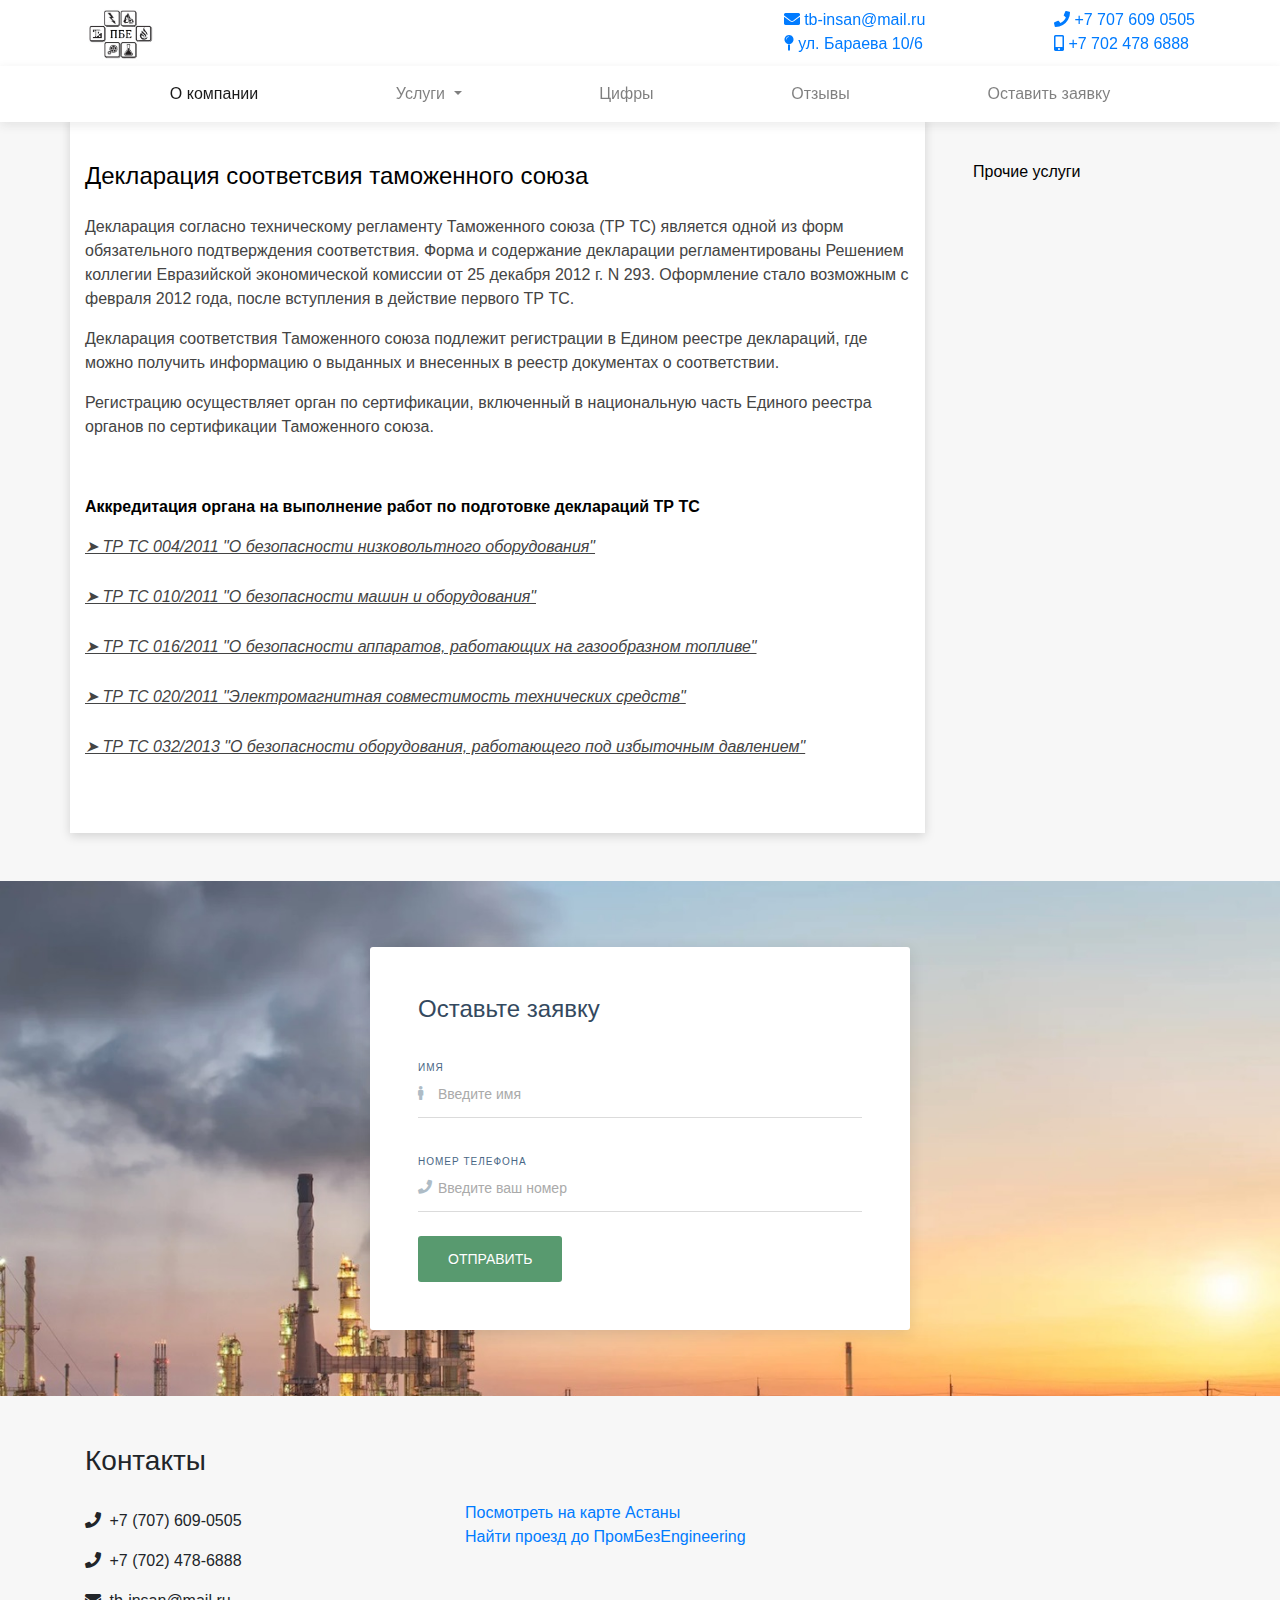
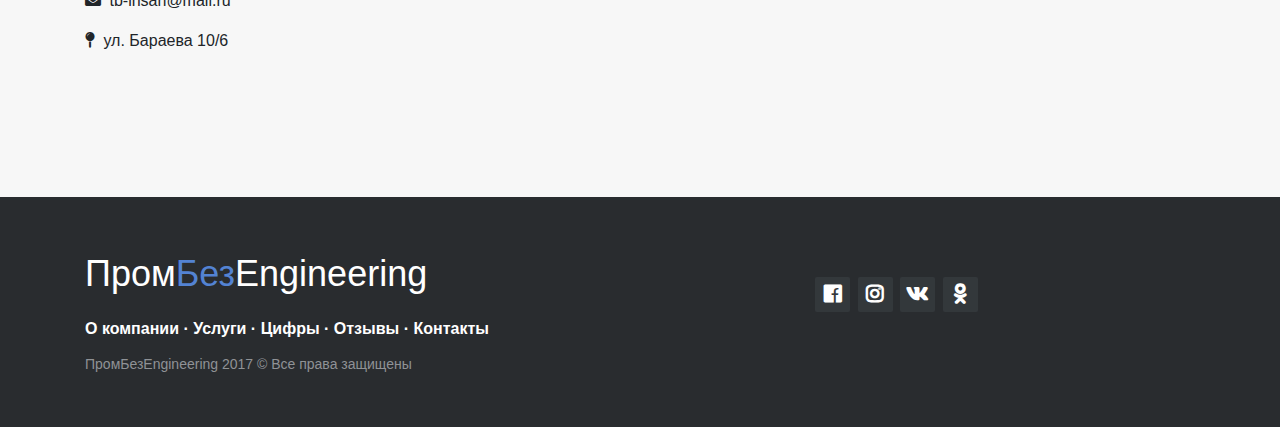
==== declaratsia-sootvetstviya-tamozhennogo-soyuza.html @ 395b8ff5 "files uploaded" ====
<!DOCTYPE html>
<!--[if lt IE 7]><html class="no-js lt-ie9 lt-ie8 lt-ie7"> <![endif]-->
<!--[if IE 7]><html class="no-js lt-ie9 lt-ie8"> <![endif]-->
<!--[if IE 8]><html class="no-js lt-ie9"> <![endif]-->
<!--[if gt IE 8]><!--> <html class="no-js"> <!--<![endif]-->
<head>
    <meta charset="utf-8">
    <meta http-equiv="X-UA-Compatible" content="IE=edge">
    <title></title>
    <meta name="description" content="">
    <meta name="viewport" content="width=device-width, initial-scale=1">

    <!-- Place favicon.ico and apple-touch-icon.png in the root directory -->

    <link rel="stylesheet" href="css/normalize.css">
    <link rel="stylesheet" href="modules/bootstrap/css/bootstrap.min.css">
    <link href="modules/fontawesome/css/fontawesome-all.min.css" rel="stylesheet">
    <link href="css/modernforms.css" rel="stylesheet">
    <link rel="stylesheet" href="css/main.css">

</head>
<body>
<!--[if lt IE 7]><p class="browsehappy">You are using an <strong>outdated</strong> browser. Please <a href="http://browsehappy.com/">upgrade your browser</a> to improve your experience.</p><![endif]-->

<header class="bg-white">
    <div class="container py-2" id="top-header">
        <div class="row">
            <button class="navbar-toggler d-md-none mr-auto" type="button" data-toggle="collapse" data-target="#navbarSupportedContent" aria-controls="navbarSupportedContent" aria-expanded="false" aria-label="Toggle navigation">
                <span class="fas fa-bars"></span>
            </button>
            <div class="logo-container mx-auto ml-md-0 col-4 text-center text-md-left">
                <a href="index.html"> <img src="img/12.bmp" height="55px"> </a>
            </div>
            <div class="d-md-flex d-none information-container ml-auto col-6 row mr-0">
                <div class="social-links ml-auto">
                    <div>
                        <a href="mailto: tb-insan@mail.ru">
                            <span class="fas fa-envelope"></span>
                            <span class="d-none d-md-inline">tb-insan@mail.ru</span>
                        </a>
                    </div>
                    <div>
                        <a href="#contacts">
                            <span class="fas fa-map-pin"></span>
                            <span class="d-none d-md-inline">ул. Бараева 10/6</span>
                        </a>
                    </div>
                </div>
                <div class="contacts ml-auto">
                    <div>
                        <a href="tel: +77076090505">
                            <span class="fas fa-phone"></span>
                            <span class="d-none d-md-inline">+7 707 609 0505</span>
                        </a>
                    </div>
                    <div>
                        <a href="tel: +77024786888">
                            <span class="fas fa-mobile-alt"></span>
                            <span class="d-none d-md-inline">+7 702 478 6888</span>
                        </a>
                    </div>
                </div>
            </div>
            <div class="d-md-none ml-auto py-2 px-3">
                <a href="tel: +77024786888">
                    <span class="fas fa-phone fa-2x"></span>
                </a>
            </div>
        </div>
    </div>
    <nav class="navbar navbar-expand-md navbar-light p-0">
        <div class="container">
            <div class="collapse navbar-collapse px-3 py-2" id="navbarSupportedContent">
                <ul class="navbar-nav justify-content-around w-100 my-0">
                    <li class="nav-item active">
                        <a class="nav-link" href="index.html#home">О компании <span class="sr-only">(current)</span></a>
                    </li>
                    <li class="nav-item dropdown">
                        <a class="nav-link dropdown-toggle" href="#" id="navbarDropdown" role="button" data-toggle="dropdown" aria-haspopup="true" aria-expanded="false">
                            Услуги
                        </a>
                        <div class="dropdown-menu" aria-labelledby="navbarDropdown">
                            <a class="dropdown-item" href="index.html#service-PS">Подтверждение соответствия</a>
                            <a class="dropdown-item" href="index.html#service-PB">Промышленная безопасность</a>
                            <a class="dropdown-item" href="index.html#service-TD">Техническая документация</a>
                            <a class="dropdown-item" href="index.html#service-ISO">Сертификация ISO</a>
                        </div>
                    </li>
                    <li class="nav-item">
                        <a class="nav-link" href="index.html#counters">Цифры</a>
                    </li>
                    <li class="nav-item">
                        <a class="nav-link" href="index.html#testimonials">Отзывы</a>
                    </li>
                    <li class="nav-item">
                        <a class="nav-link" href="index.html#feedback">Оставить заявку</a>
                    </li>
                </ul>
            </div>
        </div>
    </nav>
</header>


<section class="service-info pt-5">
    <div class="container">
        <div class="row">
            <div class="col-md-9 scroll-view py-5 mb-5">
                <h4 class="mb-4">Декларация соответсвия таможенного союза</h4>

                <p>Декларация согласно техническому регламенту Таможенного союза (ТР ТС) является одной из форм обязательного подтверждения соответствия. Форма и содержание декларации регламентированы Решением коллегии Евразийской экономической комиссии от 25 декабря 2012 г. N 293. Оформление стало возможным с февраля 2012 года, после вступления в действие первого ТР ТС.</p>

                <p>Декларация соответствия Таможенного союза подлежит регистрации в Едином реестре деклараций, где можно получить информацию о выданных и внесенных в реестр документах о соответствии.</p>

                <p>Регистрацию осуществляет орган по сертификации, включенный в национальную часть Единого реестра органов по сертификации Таможенного союза.</p>

                <p>&nbsp;</p>

                <p><strong>Аккредитация органа на выполнение работ по подготовке деклараций ТР ТС</strong></p>

                <p onclick="toggleClass('#OBNO','scrolled')" class="pointer">
                    <em><u>➤ ТР ТС 004/2011 "О безопасности низковольтного оборудования"</u></em>
                </p>
                <div id="OBNO" class="scrollable scrolled">
                    <img src="http://www.serconsrus.ru/upload/iblock/e3b/004.png" width="80%" class="d-block my-2">
                    <h5 class="">
                        Преимущества получения сертификата</h5>
                    <ul>
                        <li>отсутствие необходимости оформлять документ для каждой страны по отдельности;</li>
                        <li>значительное сокращение времени на прохождение процедуры сертификации;</li>
                        <li>ускорение товарооборота между государствами, оказывающее позитивное влияние на их экономику;</li>
                        <li>существенное увеличение объема продаж отдельно взятых компаний и появление перспектив для их развития.</li>
                    </ul>

                    <h5>Перечень продукции, подпадающей под действие ТР ТС 004 /2011</h5>
                    <ol>
                        <li>Электрические аппараты и приборы бытового назначения:</li>
                        <ul>
                            <li>для приготовления и хранения пищи и механизации кухонных работ;</li>
                            <li>для обработки (стирки, глажки, сушки, чистки) белья, одежды и обуви;</li>
                            <li>для чистки и уборки помещений;</li>
                            <li>для поддержания и регулировки микроклимата в помещениях;</li>
                            <li>санитарно-гигиенические;</li>
                            <li>для ухода за волосами, ногтями и кожей;</li>
                            <li>для обогрева тела;</li>
                            <li>вибромассажные;</li>
                            <li>игровое, спортивное и тренажерное оборудование;</li>
                            <li>аудио- и видеоаппаратура, приемники теле- и радиовещания;</li>
                            <li>швейные и вязальные;</li>
                            <li>блоки питания, зарядные устройства, стабилизаторы напряжения;</li>
                            <li>для садово-огородного хозяйства;</li>
                            <li>для аквариумов и садовых водоемов;</li>
                            <li>электронасосы;</li>
                            <li>оборудование световое и источники света;</li>
                            <li>изделия электроустановочные;</li>
                            <li>удлинители.</li>
                        </ul>
                        <li>Персональные электронные вычислительные машины (персональные компьютеры).</li>
                        <li>Низковольтное оборудование, подключаемое к персональным электронным вычислительным машинам.</li>
                        <li>Инструмент электрифицированный (машины ручные и переносные электрические).</li>
                        <li>Инструменты электромузыкальные.</li>
                        <li>Кабели, провода и шнуры.</li>
                        <li>Выключатели автоматические, устройства защитного отключения.</li>
                        <li>Аппараты для распределения электрической энергии.</li>
                        <li>Аппараты электрические для управления электротехническими установками.</li>
                    </ol>
                    <h5>Этапы получения сертификата</h5>
                    <ul>
                        <li>Подготовка документации; </li>
                        <li>Проведение испытаний с составлением протокола; </li>
                        <li>Профессиональная консультация заказчика на всех этапах работ; </li>
                        <li>Оформление сертификата и внесение продукции в реестр Федеральной службы по аккредитации.</li>
                    </ul>
                    <p>
                        Наши квалифицированные эксперты проводят комплексные работы по подтверждению соответствия. После получения заявки и изучения технической документации на продукцию, эксперт проводит отбор образцов и направляет их на испытания в наши аккредитованные лаборатории. Испытания проводятся согласно стандартам, установленным техническим регламентом.
                    </p>
                    <p>
                        Воспользовавшись нашими услугами, вы можете получить сертификат или декларацию соответствия на продукцию, выпускаемую серийно, партию продукции или единичное изделие. При сертификации продукции, выпускаемой серийно, эксперты проводят анализ производства изготовителя. Работы по подтверждению соответствия проводятся качественно и в установленный срок, с учетом всех пожеланий клиента.
                    </p>
                </div>
                <p onclick="toggleClass('#OBMO','scrolled')" class="pointer">
                    <em><u>➤ ТР ТС 010/2011 &quot;О безопасности машин и оборудования&quot;</u></em>
                </p>
                <div id="OBMO" class="scrollable scrolled">
                    <img src="http://www.serconsrus.ru/upload/iblock/a8d/010.png" width="80%" class="d-block my-2">
                    <h5>
                        Преимущества получения сертификата</h5>
                    <ul>
                        <li>отсутствие необходимости оформлять документ для каждой страны по отдельности;</li>
                        <li>значительное сокращение времени на прохождение процедуры сертификации;</li>
                        <li>ускорение товарооборота между государствами, оказывающее позитивное влияние на их экономику;</li>
                        <li>существенное увеличение объема продаж отдельно взятых компаний и появление перспектив для их развития.</li>
                    </ul>

                    <h5>Какое оборудование подпадает под действие ТР ТС 010/2011?</h5>
                    <p>
                        ТР ТС 010/2011 «О безопасности машин и оборудования» разработан с целью установления на таможенной территории ЕАЭС единых обязательных для применения и исполнения требований к машинам и (или) оборудованию при разработке (проектировании), изготовлении, монтаже, наладке, эксплуатации, хранении, транспортировании, реализации и утилизации, а также для обеспечения свободного перемещения машин и (или) оборудования, выпускаемых в обращение на единой таможенной территории Таможенного союза.
                    </p>
                    <p>
                        Также действие настоящего технического регламента распространяется на машины и (или) оборудование, которые попадают в перечень декларирования и применяемые на опасных производственных объектах.
                    </p>
                    <p>
                        Оформление сертификата на соответствие техническому регламенту необходимо для беспрепятственного ввоза и реализации машин и оборудования на территорию Таможенного союза. Подтверждение соответствия проводится в форме сертификации или декларирования на срок от 1 до 5 лет на серию и без срока на партию.
                    </p>
                    <h5>Работа по оформлению документа ТР ТС 010/2011 состоит из нескольких этапов</h5>
                    <p>
                        Необходимо подать заявление, а также приложить к нему пакет документов, включающий в себя:
                    </p>
                    <ul>
                        <li>копия ОГРН или выписка из ЕГРЮЛ</li>
                        <li>обоснование безопасности;*&nbsp;</li>
                        <li>технические условия (при наличии);</li>
                        <li>эксплуатационные документы;&nbsp;</li>
                        <li>контракт (договор на поставку) (для партии, единичного изделия) или товаросопроводительную документацию (для партии, единичного изделия);</li>
                    </ul>
                    <p style="font-size: 12px;">
                        <i>*<b>"обоснование безопасности" </b>- документ, содержащий анализ риска, а также сведения из конструкторской, эксплуатационной, технологической документации о минимально необходимых мерах по обеспечению безопасности, сопровождающий машины и (или) оборудование на всех стадиях жизненного цикла и дополняемый сведениями о результатах оценки рисков на стадии эксплуатации после проведения капитального ремонта.</i>
                    </p>
                    <p style="font-size: 12px;">
                        &nbsp;
                    </p>

                    <h5>Перечень продукции, подпадающей под действие ТР ТС 010/2011 "О безопасности машин и оборудования"</h5>
                    <p>
                        <b>Перечень объектов технического регулирования, подлежащих подтверждению соответствия требованиям ТР ТС 010 в форме сертификации:</b>
                    </p>
                    <ol style="font-size:12px">
                        <li>Станки деревообрабатывающие бытовые. </li>
                        <li>Снегоболотоходы, снегоходы и прицепы к ним. </li>
                        <li>Оборудование гаражное для автотранспортных средств и прицепов. </li>
                        <li>Машины сельскохозяйственные. </li>
                        <li>Средства малой механизации садово-огородного и лесохозяйственного применения механизированные, в том числе электрические. </li>
                        <li>Машины для животноводства, птицеводства и кормопроизводства. </li>
                        <li>Инструмент механизированный, в том числе электрический. </li>
                        <li>Оборудование технологическое для лесозаготовки, лесобирж и лесосплава: </li>
                        <ul type="circle">
                            <li>пилы бензиномоторные;</li>
                            <li>пилы цепные электрические.</li>
                        </ul>
                        <li>Оборудование технологическое для предприятий торговли, общественного питания и пищеблоков.</li>
                        <li>Оборудование для вскрышных и очистных работ и крепления горных выработок:</li>
                        <ul type="circle">
                            <li>комбайны очистные;</li>
                            <li>комплексы механизированные;</li>
                            <li>крепи механизированные для лав;</li>
                            <li>пневмоинструмент.</li>
                        </ul>
                        <li>Оборудование для проходки горных выработок:</li>
                        <ul type="circle">
                            <li>комбайны проходческие по углю и породе;</li>
                            <li>крепи металлические для подготовительных выработок.</li>
                        </ul>
                        <li>Оборудование стволовых подъемов и шахтного транспорта:</li>
                        <ul type="circle">
                            <li>конвейеры шахтные скребковые;</li>
                            <li>конвейеры шахтные ленточные;</li>
                            <li>лебедки шахтные и горнорудные.</li>
                        </ul>
                        <li>Оборудование для бурения шпуров и скважин, оборудование для зарядки и забойки взрывных скважин:</li>
                        <ul type="circle">
                            <li>перфораторы пневматические (молотки бурильные);</li>
                            <li>пневмоударники;</li>
                            <li>станки для бурения скважин в горнорудной промышленности;</li>
                            <li>установки бурильные.</li>
                        </ul>
                        <li>Оборудование для вентиляции и пылеподавления:</li>
                        <ul type="circle">
                            <li>вентиляторы шахтные;</li>
                            <li>средства пылеулавливания и пылеподавления;</li>
                            <li>компрессоры кислородные.</li>
                        </ul>
                        <li>Оборудование подъемно-транспортное, краны грузоподъемные.</li>
                    </ol>
                    <p>
                        <b>Перечень объектов технического регулирования, подлежащих подтверждению соответствия требованиям ТР ТС 010 в форме декларирования:</b>
                    </p>
                    <ol style="font-size:12px">
                        <li>Турбины и установки газотурбинные.</li>
                        <li>Машины тягодутьевые.</li>
                        <li>Дробилки.</li>
                        <li>Дизель-генераторы.</li>
                        <li>Приспособления для грузоподъемных операций.</li>
                        <li>Конвейеры.</li>
                        <li>Тали электрические канатные и цепные.</li>
                        <li>Транспорт производственный напольный безрельсовый.</li>
                        <li>Оборудование химическое, нефтегазоперерабатывающее.</li>
                        <li>Оборудование для переработки полимерных материалов.</li>
                        <li>Оборудование насосное (насосы, агрегаты и установки насосные).</li>
                        <li>Оборудование криогенное, компрессорное, холодильное, автогенное, газоочистное:
                            <ul>
                                <li>установки воздухоразделительные и редких газов;</li>
                                <li>аппаратура для подготовки и очистки газов и жидкостей, аппаратура тепло - и массообменная криогенных систем и установок;</li>
                                <li>компрессоры (воздушные и газовые приводные);</li>
                                <li>установки холодильные.</li>
                            </ul>
                        </li>
                        <li>Оборудование для газопламенной обработки металлов и металлизации изделий.</li>
                        <li>Оборудование газоочистное и пылеулавливающее.</li>
                        <li>Оборудование целлюлозно-бумажное.</li>
                        <li>Оборудование бумагоделательное.</li>
                        <li>Оборудование нефтепромысловое, буровое геолого-разведочное.</li>
                        <li>Оборудование технологическое и аппаратура для нанесения лакокрасочных покрытий на изделия машиностроения.</li>
                        <li>Оборудование для жидкого аммиака.</li>
                        <li>Оборудование для подготовки и очистки питьевой воды.</li>
                        <li>Станки металлообрабатывающие.</li>
                        <li>Машины кузнечно-прессовые.</li>
                        <li>Оборудование деревообрабатывающее (кроме станков деревообрабатывающих бытовых).</li>
                        <li>Оборудование технологическое для литейного производства.</li>
                        <li>Оборудование для сварки и газотермического напыления.</li>
                        <li>Тракторы промышленные.</li>
                        <li>Автопогрузчики.</li>
                        <li>Велосипеды (кроме детских).</li>
                        <li>Машины для землеройных, мелиоративных работ, разработки и обслуживания карьеров.</li>
                        <li>Машины дорожные, оборудование для приготовления строительных смесей.</li>
                        <li>Оборудование и машины строительные.</li>
                        <li>Оборудование для промышленности строительных материалов.</li>
                        <li>Оборудование технологическое для лесозаготовки, лесобирж и лесосплава (кроме пил бензиномоторных и цепных электрических).</li>
                        <li>Оборудование технологическое для торфяной промышленности.</li>
                        <li>Оборудование прачечное промышленное.</li>
                        <li>Оборудование для химической чистки и крашения одежды и бытовых изделий.</li>
                        <li>Машины и оборудование для коммунального хозяйства.</li>
                        <li>Вентиляторы промышленные.</li>
                        <li>Кондиционеры промышленные.</li>
                        <li>Воздухонагреватели и воздухоохладители.</li>
                        <li>Оборудование технологическое для легкой промышленности.</li>
                        <li>Оборудование технологическое для текстильной промышленности.</li>
                        <li>Оборудование технологическое для выработки химических волокон, стекловолокна и асбестовых нитей.</li>
                        <li>Оборудование технологическое для пищевой, мясомолочной и рыбной промышленности.</li>
                        <li>Оборудование технологическое для мукомольно-крупяной, комбикормовой и элеваторной промышленности.</li>
                        <li>Оборудование технологическое для предприятий торговли, общественного питания и пищеблоков.</li>
                        <li>Оборудование полиграфическое.</li>
                        <li>Оборудование технологическое для стекольной, фарфоровой, фаянсовой и кабельной промышленности.</li>
                        <li>Котлы отопительные, работающие на жидком и твердом топливе.</li>
                        <li>Горелки газовые и комбинированные (кроме блочных), жидкотопливные, встраиваемые в оборудование, предназначенное для использования в технологических процессах на промышленных предприятиях.</li>
                        <li>Аппараты водонагревательные и отопительные, работающие на жидком и твердом топливе.</li>
                        <li>Фрезы:
                            <ul>
                                <li>фрезы с многогранными твердосплавными пластинами;</li>
                                <li>отрезные и прорезные фрезы из быстрорежущей стали;</li>
                                <li>фрезы твердосплавные.</li>
                            </ul>
                        </li>
                        <li>Резцы:
                            <ul>
                                <li>резцы токарные с напайными твердосплавными пластинами</li>
                                <li>резцы токарные с многогранными твердосплавными пластинами.</li>
                            </ul>
                        </li>
                        <li>Пилы дисковые с твердосплавными пластинами для обработки древесных материалов.</li>
                        <li>Инструмент слесарно-монтажный с изолирующими рукоятками для работы в электроустановках напряжением до 1000 В.</li>
                        <li>Фрезы насадные:
                            <ul>
                                <li>фрезы дереворежущие насадные с затылованными зубьями;</li>
                                <li>фрезы дереворежущие насадные с ножами из стали или твердого сплава;</li>
                                <li>фрезы насадные цилиндрические сборные.</li>
                            </ul>
                        </li>
                        <li>Инструмент из природных и синтетических алмазов:</li>
                        <ul>
                            <li>круги алмазные шлифовальные;</li>
                            <li>круги алмазные отрезные.</li>
                        </ul>
                        <li>Инструмент из синтетических сверхтвердых материалов на основе нитрида бора (инструмент из эльбора):</li>
                        <ul>
                            <li>круги шлифовальные.</li>
                        </ul>
                        <li>Арматура промышленная трубопроводная.</li>
                        <li>Инструмент абразивный, материалы абразивные:
                            <ul>
                                <li>круги шлифовальные, в том числе для ручных машин;</li>
                                <li>круги отрезные;</li>
                                <li>круги полировальные;</li>
                                <li>круги шлифовальные лепестковые;</li>
                                <li>ленты шлифовальные бесконечные;</li>
                                <li>диски шлифовальные фибровые.</li>
                            </ul>
                        </li>
                    </ol>
                </div>
                <p onclick="toggleClass('#OBARGT','scrolled')" class="pointer">
                    <em><u>➤ ТР ТС 016/2011 "О безопасности аппаратов, работающих на газообразном топливе"</u></em>
                </p>
                <div id="OBARGT" class="scrollable scrolled">
                    <p>
                        <img width="100%" alt="ТР ТС 016/2011 &quot;О безопасности аппаратов, работающих на газообразном топливе&quot;, сертификат 016 2011." src="//serconsrus.ru/upload/iblock/b21/016.png" border="0" title="ТР ТС 016/2011 &quot;О безопасности аппаратов, работающих на газообразном топливе&quot;, сертификат 016 2011.">
                    </p>
                    <h5>
                        Преимущества получения сертификата</h5>
                    <ul>
                        <li>отсутствие необходимости оформлять документ для каждой страны по отдельности;</li>
                        <li>значительное сокращение времени на прохождение процедуры сертификации;</li>
                        <li>ускорение товарооборота между государствами, оказывающее позитивное влияние на их экономику;</li>
                        <li>существенное увеличение объема продаж отдельно взятых компаний и появление перспектив для их развития.</li>
                    </ul>
                    <h5>Какое оборудование подпадает под действие ТР ТС 016/2011?</h5>
                    <p>
                        Технический регламент Таможенного Союза 016/2011 "О безопасности аппаратов, работающих на газообразном топливе" устанавливает единые обязательные для применения и исполнения требования к аппаратам, работающим на газообразном топливе, в целях обеспечения свободного перемещения газоиспользующего оборудования, выпускаемого в обращение на единой таможенной территории Таможенного союза.
                    </p>
                    <table class="border-normal">
                        <tbody>
                        <tr>
                            <td style="width: 50%;text-align: left;vertical-align: top">
                                Сертификация
                            </td>
                            <td style="width: 50%;text-align: left;vertical-align: top">
                                Декларация
                            </td>
                        </tr>
                        <tr>
                            <td style="vertical-align: top">
                                <ul>
                                    <li>аппараты отопительные газовые бытовые (аппараты отопительные и комбинированные с водяным контуром, конвекторы, камины, воздухонагреватели, кондиционеры со встроенными газовыми воздухонагревателями);</li>
                                    <li>приборы газовые бытовые для приготовления и подогрева пищи (плиты, панели варочные, шкафы духовые, грили, электроплиты, имеющие не менее одной газовой горелки);</li>
                                    <li>аппараты водонагревательные проточные газовые;</li>
                                    <li>аппараты водонагревательные емкостные газовые;</li>
                                    <li>котлы отопительные газовые (до 100 кВт);</li>
                                    <li>котлы отопительные газовые (более 100 кВт);</li>
                                    <li>оборудование тепловое газовое для предприятий общественного питания и пищеблоков (котлы стационарные пищеварочные, плиты кухонные, аппараты пищеварочные и жарочные, сковороды опрокидывающиеся, жаровни, фритюрницы, оборудование для кипячения и подогрева жидкостей, мармиты для первых и вторых блюд);</li>
                                    <li>горелки газовые промышленные специального назначения (нагреватели «светлые» инфракрасного излучения);</li>
                                    <li>радиационные излучатели газовые закрытые (излучатели «темные»);</li>
                                    <li>воздухонагреватели газовые промышленные (рекуперативные и смесительные), включая воздухонагреватели с блочными дутьевыми горелками, кондиционеры со встроенными газовыми воздухонагревателями;</li>
                                    <li>теплогенераторы газовые для животноводческих помещений;</li>
                                    <li>горелки газовые блочные промышленные;</li>
                                    <li>горелки комбинированные блочные промышленные;</li>
                                    <li>регуляторы давления газа, работающие без постороннего источника энергии;</li>
                                    <li>регуляторы (редукторы) к баллонам газовым;</li>
                                    <li>соединения гибкие для газовых горелок и аппаратов. </li>
                                </ul>
                            </td>
                            <td style="text-align: left;vertical-align: top">
                                <ul>
                                    <li>арматура газорегулирующая и запорно-предохранительная (клапаны автоматические отсечные, регуляторы давления, термоэлектрические устройства контроля пламени, краны, термостаты механические);</li>
                                    <li>приборы и средства автоматизации для газовых горелок и аппаратов (блоки и панели для автоматического розжига);</li>
                                    <li>горелки газовые бытовые инфракрасного излучения, устройства газогорелочные для бытовых аппаратов;</li>
                                    <li>брудеры газовые для птичников;</li>
                                    <li>светильники газовые бытовые;</li>
                                    <li>плиты и таганы газовые портативные и туристские.</li>
                                </ul>
                            </td>
                        </tr>
                        </tbody>
                    </table>
                    <h5>Исключения</h5>
                    <p>
                        К исключению из данного регламента относятся: паровые котлы с давлением пара более 0,07 МПа и водогрейные котлы с температурой воды более 115 °С; оборудование, использующее газ в качестве моторного топлива; оборудование, предназначенное для использования в технологических процессах на промышленных предприятиях, кроме газоиспользующего оборудования, указанного выше.
                    </p>
                    <h5>Работа по оформлению документа ТР ТС 016/2011 состоит из нескольких этапов</h5>
                    <ul>
                        <li>подготовка необходимой документации;</li>
                        <li>проведение испытаний с составлением протокола;</li>
                        <li>профессиональная консультация заказчика на всех этапах работ;</li>
                        <li>оформление декларации, внесение в реестр Росаккредитации.</li>
                    </ul>
                    <p>
                        В наших лабораториях работают опытные специалисты, которые подготовят необходимый пакет документов для выпуска сертификата и/или декларации таможенного регламента. На любом этапе оформления наши эксперты проконсультируют Вас по возникающим вопросам.
                    </p>
                </div>
                <p onclick="toggleClass('#ESTS','scrolled')" class="pointer">
                    <em><u>➤ ТР ТС 020/2011 "Электромагнитная совместимость технических средств"</u></em>
                </p>
                <div id="ESTS" class="scrollable scrolled">
                    <p>
                        <img width="100%" alt="ТР ТС 020/2011 &quot;Электромагнитная совместимость технических средств&quot;, сертификат 020 2011." src="//serconsrus.ru/upload/iblock/554/020.png" border="0" title="ТР ТС 020/2011 &quot;Электромагнитная совместимость технических средств&quot;, сертификат 020 2011.">
                    </p>
                    <p>
                        Технический регламент Таможенного союза ТР ТС 020/2011 "Электромагнитная совместимость технических средств" распространяется на выпускаемые в обращение на единой таможенной территории Таможенного союза технические средства, способные создавать электромагнитные помехи и (или) качество функционирования которых зависит от воздействия внешних электромагнитных помех.
                    </p>
                    <p>
                        Выдавать сертификат соответствия и регистрировать декларации на соответствие требованиям ТР ТС 020/2011 могут только аккредитованные органы. В состав группы компаний «СЕРКОНС» входят аккредитованный Федеральной службой по аккредитации орган по сертификации продукции ООО «ПромМаш Тест» и испытательный центр, имеющие все необходимые аттестаты и полный комплекс полномочий для выполнения работ по оформлению документов, подтверждающих соответствие продукции требованиям таможенного регламента.
                    </p>
                    <p>
                        Воспользовавшись нашими услугами, вы можете получить сертификат или декларацию соответствия на продукцию, выпускаемую серийно, партию продукции или единичное изделие.
                    </p>
                    <h5>Собственная лаборатория по сертификации ТР ТС 020/2011</h5>



                    <p>
                        Квалифицированные эксперты проводят комплексные работы по подтверждению соответствия. После получения заявки и изучения технической документации на продукцию, эксперт проводит отбор образцов и направляет их на испытания в аккредитованную лабораторию. Испытания проводятся согласно стандартам, установленным техническим регламентом.
                    </p>
                    <p>
                        В нашем ИЦ имеется собственная лаборатория, которая обеспечит качественное проведение следующих видов испытаний:
                    </p>
                    <ul>
                        <li> на устойчивость прибора к перепадам напряжения в сети;</li>
                        <li> на восприимчивость к кондуктивным помехам;</li>
                        <li> на устойчивость к воздействию электромагнитных волн;</li>
                        <li> на устойчивость к электростатическим зарядам;</li>
                        <li> помехоэмиссию.</li>
                    </ul>
                    <p>
                        При сертификации продукции, выпускаемой серийно, эксперты проводят анализ производства изготовителя. Компетентность наших экспертов не вызывает сомнения! Работы по подтверждению соответствия проводятся качественно и в установленный срок, с учетом всех пожеланий клиента.
                    </p>
                    <noindex>
                        <h5>
                            Преимущества получения сертификата</h5>
                        <ul>
                            <li>отсутствие необходимости оформлять документ для каждой страны по отдельности;</li>
                            <li>значительное сокращение времени на прохождение процедуры сертификации;</li>
                            <li>ускорение товарооборота между государствами, оказывающее позитивное влияние на их экономику;</li>
                            <li>существенное увеличение объема продаж отдельно взятых компаний и появление перспектив для их развития.</li>
                        </ul>
                    </noindex>
                    <h5>Перечень продукции, подпадающей под действие технического регламента</h5>
                    <ol>
                        <li>Электрические аппараты и приборы бытового назначения:</li>
                        <ul>
                            <li>для приготовления и хранения пищи и механизации кухонных работ;</li>
                            <li>для обработки (стирки, глажки, сушки, чистки) белья, одежды и обуви;</li>
                            <li>для чистки и уборки помещений;</li>
                            <li>санитарно-гигиенические;</li>
                            <li>для поддержания и регулировки микроклимата в помещениях;</li>
                            <li>для ухода за волосами, ногтями и кожей;</li>
                            <li>для обогрева тела;</li>
                            <li>вибромассажные;</li>
                            <li>игровое, спортивное и тренажѐрное оборудование;</li>
                            <li>аудио- и видеоаппаратура, приѐмники теле и радиовещания;</li>
                            <li>швейные и вязальные;</li>
                            <li>блоки питания, зарядные устройства, стабилизаторы напряжения;</li>
                            <li>для садово-огородного хозяйства;</li>
                            <li>электронасосы;</li>
                            <li>оборудование световое;</li>
                            <li>выключатели автоматические с электронным управлением;</li>
                            <li>устройства защитного отключения с электронным управлением;</li>
                            <li>оборудование дуговой сварки.</li>
                        </ul>
                        <li>Персональные электронные вычислительные машины (персональные компьютеры).</li>
                        <li>Технические средства, подключаемые к персональным электронным вычислительным машинам:</li>
                        <ul>
                            <li>принтеры;</li>
                            <li>мониторы;</li>
                            <li>сканеры;</li>
                            <li>источники бесперебойного питания;</li>
                            <li>активные акустические системы с питанием от сети переменного тока;</li>
                            <li>мультимедийные проекторы.</li>
                        </ul>
                        <li>Инструмент электрифицированный (машины ручные и переносные электрические).</li>
                        <li>Инструменты электромузыкальные.</li>
                    </ol>
                    <p>
                        Если на электрооборудование попадает под действие технического регламента, но не подлежит сертификации – необходимо оформлять декларацию соответствия.
                    </p>
                    <h5>Этапы получения сертификата:</h5>
                    <ul>
                        <li>подготовка документации; </li>
                        <li>проведение испытаний с составлением протокола; </li>
                        <li>профессиональная консультация заказчика на всех этапах работ; </li>
                        <li>оформление сертификата и внесение продукции в реестр Федеральной службы по аккредитации.</li>
                    </ul>
                </div>
                <p onclick="toggleClass('#OBORID','scrolled')" class="pointer">
                    <em><u>➤ ТР ТС 032/2013 "О безопасности оборудования, работающего под избыточным давлением"</u></em>
                </p>
                <div id="OBORID" class="scrollable scrolled">
                    <p>
                        <img width="100%" alt="ТР ТС 032/2013 &quot;О безопасности оборудования, работающего под избыточным давлением&quot;, сертификат 032 2013." src="//serconsrus.ru/upload/iblock/f0d/032.png" border="0" title="ТР ТС 032/2013 &quot;О безопасности оборудования, работающего под избыточным давлением&quot;, сертификат 032 2013.">
                    </p>
                    <p>
                        <b>Мы предоставляем следующие услуги для наших заказчиков: </b>
                    </p>
                    <ul>
                        <li>Сертификация оборудования;</li>
                        <li>Декларирование оборудования;</li>
                        <li>Разработка технической документации (технические условия, обоснование безопасности, руководство по эксплуатации, паспорт оборудования);</li>
                        <li>Сертификация СМК в рамках ИСО 9001;</li>
                        <li>Консалтинг.</li>
                    </ul>
                    <noindex>
                        <h5>
                            Преимущества получения сертификата</h5>
                        <ul>
                            <li>отсутствие необходимости оформлять документ для каждой страны по отдельности;</li>
                            <li>значительное сокращение времени на прохождение процедуры сертификации;</li>
                            <li>ускорение товарооборота между государствами, оказывающее позитивное влияние на их экономику;</li>
                            <li>существенное увеличение объема продаж отдельно взятых компаний и появление перспектив для их развития.</li>
                        </ul>
                    </noindex>
                    <h5>Какое оборудование подпадает под действие ТР ТС 032/2013?</h5>
                    <p>
                        Технический регламент Таможенного союза 032/2013 устанавливает единые обязательные для исполнения требования безопасности к оборудованию, работающему под избыточным давлением, впервые выпускаемому в обращение и предназначенному для применения на территории Таможенного союза, обеспечивающие свободное перемещение оборудования.
                    </p>
                    <ol>
                        <li>Сосуды для жидкостей и газов с давлением свыше 0,05 МПа;</li>
                        <li>Котлы, предназначенные для получения горячей воды, температура которой свыше 110 градусов Цельсия, или пара, избыточное давление которого свыше 0,05 МПа, а также сосуды с огневым обогревом;</li>
                        <li>Трубопроводы, имеющие максимально допустимое рабочее давление свыше 0,05 МПа, номинальный диаметр более 25, предназначенные для газов, паров и жидкостей;</li>
                        <li>Элементы оборудования (сборочные единицы) и комплектующие к нему, предназначенные для размещения на оборудовании и выдерживающие воздействие давления;</li>
                        <li>Арматуру для жидкостей и газов номинальным диаметром более 25 и максимальным допустим рабочим давлением более 0,05МПа;</li>
                        <li>Показывающие и предохранительные устройства;</li>
                        <li>Барокамеры (кроме одноместных медицинских);</li>
                        <li>Устройства и приборы безопасности.</li>
                    </ol>

                    <h5>Требования безопасности при проектировании</h5>
                    <p>
                        При проектировании должны быть идентифицированы возможные виды угроз для обеспечения взрыво-, механической, пожарной, термической, электрической безопасности, климатические и сейсмические условия, агрессивность среды и ветровые нагрузки на всех стадиях жизненного цикла
                    </p>
                    <p>
                        <b>В целях обеспечения безопасности при проектировании оборудования:</b>
                    </p>
                    <p>
                        - необходимо соблюдать основополагающие требования безопасности, установленные в Приложении № 2 к ТР ТС 032 /2013.
                    </p>
                    <p>
                        - при проектировании оборудования должно разрабатываться обоснование безопасности, являющееся документом, содержащим оценку риска, а также сведения из конструкторской, технологической и эксплуатационной документации о минимально необходимых мерах по обеспечению безопасности, сопровождающим оборудование на всех стадиях жизненного цикла.
                    </p>
                    <p>
                        - при изготовлении и монтаже оборудования, работающего под избыточным давлением, и устройств безопасности должно быть обеспечено их соответствие требованиям проектной документации и ТР ТС 032 /2013.
                    </p>
                    <p>
                        - применяемые при производстве и монтаже оборудования технологии и технологические процессы должны обеспечивать выполнение требований к процессам производства, связанных с требованиями к оборудованию.
                    </p>
                    <h5>Этапы получения сертификата</h5>
                    <ul>
                        <li>Подача заявки на проведение сертификации продукции/заявления на декларирование;</li>
                        <li>Анализ представленных документов;</li>
                        <li>Принятие решения по заявке;</li>
                        <li>Оплата Заявителем работ по сертификации/декларированию продукции;</li>
                        <li>Отбор, идентификация образцов (проб) и их испытания;</li>
                        <li>Анализ состояния производства (если предусмотрено схемой сертификации);</li>
                        <li>Анализ полученных результатов и принятие решения о выдаче (об отказе в выдаче) сертификата соответствия/декларации о соответствии;</li>
                        <li>Выдача сертификата соответствия (при положительном решении);</li>
                        <li>Инспекционный контроль за сертифицированной продукцией (если предусмотрено схемой сертификации);</li>
                    </ul>
                </div>
            </div>
            <div class="col-md-3 py-5 pl-5">
                <h6>Прочие услуги</h6>
            </div>
        </div>
    </div>
</section>

<section id="feedback-2" class="py-3" style="background-image: url(img/bg1.jpg); background-size: cover; background-position: center">
    <div class="modern-forms">
        <div class="modern-container mc2 p-5 px-5 clearfix">
            <h4 class="my-0">Оставьте заявку</h4>
            <form class="mt-5">
                <fieldset>
                    <div class="field-group prepend-icon mb-5">
                        <input type="text" class="mdn-input" placeholder="Введите имя">
                        <label class="mdn-label">Имя</label>
                        <span class="mdn-icon"><i class="fa fa-male"></i></span>
                        <span class="mdn-bar"></span>
                    </div>
                    <div class="field-group prepend-icon mb-4">
                        <input type="tel" class="mdn-input" placeholder="Введите ваш номер">
                        <label class="mdn-label">Номер телефона</label>
                        <span class="mdn-icon"><i class="fa fa-phone"></i></span>
                        <span class="mdn-bar"></span>
                    </div>
                </fieldset>
                <div class="mdn-footer">
                    <button type="submit" class="mdn-button btn-primary">Отправить</button>
                </div>
            </form>
        </div><!-- modern-container -->
    </div>
</section>

<section id="contacts" class="py-5">
    <div class="container">
        <h3>Контакты</h3>
        <div class="row mt-4">
            <div class="col-md-4 mt-2">
                <p>
                    <span class="fa fa-phone mr-1"></span>
                    <span>+7 (707) 609-0505</span>
                </p>
                <p>
                    <span class="fa fa-phone mr-1"></span>
                    <span>+7 (702) 478-6888</span>
                </p>
                <p>
                    <span class="fa fa-envelope mr-1"></span>
                    <span>tb-insan@mail.ru</span>
                </p>
                <p>
                    <span class="fa fa-map-pin mr-1"></span>
                    <span>ул. Бараева 10/6</span>
                </p>
            </div>
            <div class="col-md-8">
                <a class="dg-widget-link" href="http://2gis.kz/astana/firm/70000001018116290/center/71.437346,51.156174/zoom/16?utm_medium=widget-source&utm_campaign=firmsonmap&utm_source=bigMap">Посмотреть на карте Астаны</a><div class="dg-widget-link"><a href="http://2gis.kz/astana/center/71.437346,51.156174/zoom/16/routeTab/rsType/bus/to/71.437346,51.156174╎ПромБезEngineering?utm_medium=widget-source&utm_campaign=firmsonmap&utm_source=route">Найти проезд до ПромБезEngineering</a></div><script charset="utf-8" src="https://widgets.2gis.com/js/DGWidgetLoader.js"></script><script charset="utf-8">new DGWidgetLoader({"width":'100%',"height":400,"borderColor":"#a3a3a3","pos":{"lat":51.156174,"lon":71.437346,"zoom":16},"opt":{"city":"astana"},"org":[{"id":"70000001018116290"}]});</script><noscript style="color:#c00;font-size:16px;font-weight:bold;">Виджет карты использует JavaScript. Включите его в настройках вашего браузера.</noscript>
            </div>
        </div>
    </div>
</section>

<footer class="footer-distributed">

    <div class="container">
        <div class="footer-left">

            <h3 class="d-none d-sm-block">Пром<span>Без</span>Engineering</h3>

            <p class="footer-links">
                <a href="index.html#home">О компании</a>
                ·
                <a href="index.html#services">Услуги</a>
                ·
                <a href="index.html#counters">Цифры</a>
                ·
                <a href="index.html#testimonials">Отзывы</a>
                ·
                <a href="#contacts">Контакты</a>
            </p>

            <p class="footer-company-name">ПромБезEngineering 2017 &copy; Все права защищены </p>
        </div>

        <div class="footer-center">

        </div>

        <div class="footer-right">

            <p class="footer-company-about">

            </p>

            <div class="footer-icons">

                <a href="#"><i class="fab fa-facebook"></i></a>
                <a href="#"><i class="fab fa-instagram"></i></a>
                <a href="#"><i class="fab fa-vk"></i></a>
                <a href="#"><i class="fab fa-odnoklassniki"></i></a>

            </div>

        </div>
    </div>
</footer>

<script src="js/vendor/jquery-3.2.1.min.js"></script>
<script src="js/vendor/popper.min.js"></script>
<script src="modules/bootstrap/js/bootstrap.min.js"></script>
<script src="js/vendor/jquery.waypoints.min.js"></script>
<script src="js/vendor/jquery.countTo.js"></script>
<script src="js/plugins.js"></script>
<script src="js/main.js"></script>
<script src="js/vendor/modernizr-2.6.2.min.js"></script>
<!-- FOR IE9 below -->
<!--[if lt IE 9]><script src="js/vendor/respond.min.js"></script><![endif]-->

<!-- Google Analytics: change UA-XXXXX-X to be your site's ID. -->
<script>
    (function(b,o,i,l,e,r){b.GoogleAnalyticsObject=l;b[l]||(b[l]=
        function(){(b[l].q=b[l].q||[]).push(arguments)});b[l].l=+new Date;
        e=o.createElement(i);r=o.getElementsByTagName(i)[0];
        e.src='//www.google-analytics.com/analytics.js';
        r.parentNode.insertBefore(e,r)}(window,document,'script','ga'));
    ga('create','UA-XXXXX-X');ga('send','pageview');
</script>
</body>
</html>
---- css/modernforms.css ----
.modern-forms,
.modern-forms *{
	-webkit-box-sizing: border-box;
	-moz-box-sizing: border-box;
	box-sizing: border-box;
}

.modern-forms {
	line-height: 1.231;
	font-weight: normal;
	font-size: 16px;
	color: #34495E;
	overflow: auto;
}

.modern-container{
	margin:50px auto; 
	max-width:80%;
	background:#fff;
	border-radius: 3px;
	box-shadow: 0 3px 15px rgba(0,0,0,.1);
}

.modern-forms .mdn-shadow{ 
	-webkit-box-shadow:0 2px 5px 0 rgba(0,0,0,.15),0 2px 10px 0 rgba(0,0,0,.15);
	-moz-box-shadow:0 2px 5px 0 rgba(0,0,0,.15),0 2px 10px 0 rgba(0,0,0,.15);
	box-shadow:0 2px 5px 0 rgba(0,0,0,.15),0 2px 10px 0 rgba(0,0,0,.15);
}

.modern-forms .mc1{ max-width:1024px; }
.modern-forms .mc2{ width:540px; }

.modern-forms .mdn-group{ margin-bottom:20px; }
.modern-forms .field-group{ display:block; position:relative; }
.modern-forms .field-group{ margin-bottom:20px; }

/*  all elements inputs | textarea | selects | buttons 
------------------------------------------------------------- */
/* @element general styling :: fonts :: adjust accordingly
------------------------------------------------------------- */
.modern-forms :not(output):-moz-ui-invalid,
.modern-forms input:invalid { box-shadow: none; }
.modern-forms label, 
.modern-forms input,
.modern-forms button,
.modern-forms select,  
.modern-forms textarea {
	margin: 0;  
	font-size: 14px;
	font-weight: normal;
	color: #34495E;
	outline:none;
}

/* @remove browser specific styling
----------------------------------------------- */
.modern-forms .mdn-input,
.modern-forms .mdn-textarea,
.modern-forms .mdn-select > select,
.modern-forms input[type="button"],
.modern-forms input[type="submit"],
.modern-forms input[type="search"],
.modern-forms .mdn-selectmulti select {
	-webkit-tap-highlight-color:transparent;
	-webkit-tap-highlight-color: rgba(0,0,0,0);		
	-webkit-border-radius:0px;
	border-radius: 0px;
	-webkit-appearance: none;
	-moz-appearance: none;
	appearance: none;
}

/* @placeholder styling
---------------------------------------------------------- -*/
.modern-forms ::-webkit-input-placeholder { color:#aaa; }
.modern-forms :-moz-placeholder { color: #aaa; }
.modern-forms ::-moz-placeholder { color: #aaa; }
.modern-forms :-ms-input-placeholder { color: #aaa;  }
.modern-forms .mdn-input.placeholder,
.modern-forms .mdn-textarea.placeholder{ color: #aaa; }

/* @basic styling for inputs 
----------------------------------------------------------- */
.modern-forms .mdn-input,
.modern-forms .mdn-textarea,
.modern-forms .mdn-select > select,
.modern-forms .mdn-select-multiple select{
	background: none;
	position: relative;
	vertical-align: top;
	border: 1px solid #DBDBDB;
	border-width:0 0 1px 0;	
	display: -moz-inline-stack;
    display: inline-block;
    *display: inline;
	color: #34495E;
	outline:none;
	height: 46px;
	width: 100%;
	*zoom: 1;
}

/* @select multiple element
------------------------------------------------ */
.modern-forms .mdn-select-multiple select { 
	width:100%; 
	height: 110px;
	padding:10px 0;
}

/* @select element
------------------------------------------------ */
.modern-forms .mdn-select:after {
	content: ' ';
	position: absolute;
	pointer-events: none;
	border: solid transparent;
	border-top-color: #B5B5B5;
	border-width: 4px;
	z-index: 100;
	bottom:10px;
	right: 5px;
	height: 0;
	width: 0;
}

.modern-forms .mdn-textarea {    
	resize: none;
	line-height: 19px;
	overflow: auto;
	max-width:100%;
	padding:12px 0;
	height:80px;
}

.modern-forms .mdn-bar {
	width:100%;
	position: absolute;
	display: block;
	bottom:0;
}

.modern-forms .mdn-bar:before, 
.modern-forms .mdn-bar:after {
	content: '';
	bottom: -1px;
	position: absolute;
	background: #389a4f;
	-webkit-transition: all 0.4s ease;
	-moz-transition: all 0.4s ease;
	-o-transition: all 0.4s ease;
	transition: all 0.4s ease;
	z-index: 2; 
	height:2px;
	width: 0;
}

/* @file inputs 
-------------------------------------------------------- */
.modern-forms .mdn-upload{ display:block; width:100%; }
.modern-forms .mdn-upload .mdn-file{
	width:100%;
	height:100%;
	cursor:pointer;
	padding:8px 10px;
	position:absolute;
	-moz-opacity:0;
	opacity: 0;
	z-index:11;
	bottom:0;	
	right:0;
}

.modern-forms .mdn-upload .mdn-button {
	position: absolute;
	top: 2px;
	right: 0;
	float: none;
	height: 38px;
	line-height: 38px;
	padding: 0 16px;
	z-index:10;
}

/* @radio and checkbox options
----------------------------------------------------- */
.modern-forms .mdn-option {
	position: relative;
	display: inline-block;
	vertical-align: middle;
	margin-right:10px;
}

.modern-forms .mdn-option > input {
	position: absolute;
	height: inherit;
	width: inherit;
	clip: rect(1px 1px 1px 1px); 
	clip: rect(1px, 1px, 1px, 1px);
	overflow: hidden;	
	opacity: 0;
	left: 0;
}
.modern-forms .mdn-checkbox, 
.modern-forms .mdn-radio { 
	position:relative;
	margin-right:2px;
	display: inline-block;
    border: 2px solid #B5B5B5;
	-webkit-transition:all 0.3s ease-in-out;
	-moz-transition:all 0.3s ease-in-out;
	-ms-transition:all 0.3s ease-in-out;
	-o-transition:all 0.3s ease-in-out;
	transition:all 0.3s ease-in-out;	
	-webkit-border-radius: 3px;
	-moz-border-radius: 3px; 
	-o-border-radius: 3px; 
	border-radius: 3px;	
	outline: none;	
	height: 21px;
	width: 21px;
	top:5px;
}

.modern-forms .mdn-checkbox:before, 
.modern-forms .mdn-radio:before {
    content: '';
	display: block;
	-webkit-box-sizing: content-box;
	-moz-box-sizing: content-box;
	-o-box-sizing: content-box;
	box-sizing: content-box;
	-webkit-transition:all .25s;
	-moz-transition:all .25s;
	transition:all .25s;
	padding: 0;	
	margin: 0; 
	height: 0;
	width: 0;
	opacity:0;				
}
.modern-forms .mdn-checkbox:before{
	width: 0;
	height: 0;
	-webkit-transition: -webkit-transform .33s cubic-bezier(.55, 0, .1, 1);
	-moz-transition: transform .33s cubic-bezier(.55, 0, .1, 1);
	-ms-transition: transform .33s cubic-bezier(.55, 0, .1, 1);
	-o-transition: transform .33s cubic-bezier(.55, 0, .1, 1);
	transition: transform .33s cubic-bezier(.55, 0, .1, 1);		
	-webkit-transform: rotate(0);
	-moz-transform: rotate(0);
	-ms-transform: rotate(0);
	-o-transform: rotate(0);
	transform: rotate(0);  
}

.modern-forms input:checked + .mdn-checkbox:before {
    position: absolute;
    top: 4px;
    left: 3px;
	width: 8px;
    height: 3px;	
    border: solid #fff;
    border-width: 0 0 3px 3px;
   -webkit-transform: rotate(-45deg);
    -moz-transform: rotate(-45deg);
    -ms-transform: rotate(-45deg);
    -o-transform: rotate(-45deg);
    transform: rotate(-45deg);
	opacity:1;

}

.modern-forms input:checked + .mdn-checkbox, 
.modern-forms input:checked + .mdn-radio{  border: 2px solid #389a4f; }
.modern-forms input:checked + .mdn-checkbox{ background:#389a4f; }
.modern-forms .mdn-radio { 
	-webkit-border-radius: 20px;
	-moz-border-radius: 20px; 
	-o-border-radius: 20px; 
	border-radius: 20px;
 
}
.modern-forms input + .mdn-radio:before { 
	width: 11px;
	height: 11px;
	margin: 3px;
	background: #389a4f;	
	-webkit-border-radius: 10px;
	-moz-border-radius: 10px; 
	-o-border-radius: 10px; 
	border-radius: 10px;	
	-webkit-transform:scale(0);
	-moz-transform:scale(0);
	transform:scale(0);
	opacity:0;	 
}

.modern-forms input:checked + .mdn-radio:before {
	-webkit-transform:scale(1);
	-moz-transform:scale(1);
	transform:scale(1);
	opacity:1;
}

/* @radio and checkbox hover and focus
--------------------------------------------------- */
.modern-forms input:hover + .mdn-radio, 
.modern-forms input:focus + .mdn-radio,
.modern-forms input:hover + .mdn-checkbox,
.modern-forms input:focus + .mdn-checkbox{
    border-color: #389a4f;
}

.modern-forms input:focus + .mdn-radio:before{ background: #389a4f; }
.modern-forms input:focus + .mdn-checkbox:before{ border-color: #fff; }
.modern-forms .option-tick .mdn-checkbox{
	-webkit-transition: -webkit-transform .33s cubic-bezier(.55, 0, .1, 1);
	-moz-transition: transform .33s cubic-bezier(.55, 0, .1, 1);
	-ms-transition: transform .33s cubic-bezier(.55, 0, .1, 1);
	-o-transition: transform .33s cubic-bezier(.55, 0, .1, 1);
	transition: transform .33s cubic-bezier(.55, 0, .1, 1);	
	-webkit-transform:rotate(90deg);
	-moz-transform:rotate(90deg);
	transform:rotate(90deg);
}

.modern-forms .option-tick input:checked + .mdn-checkbox{
	background: none;
	-webkit-transform:rotate(0deg);
	-moz-transform:rotate(0deg);
	transform:rotate(0deg);	
	border:0;	  
}

.modern-forms .option-tick .mdn-checkbox:before,
.modern-forms .option-tick input:checked + .mdn-checkbox:before{  
	width: 18px;
    height: 8px;
	border-color:#389a4f;
	border-width: 0 0 2px 2px;
	top:0;
}

/* @options ripple 
---------------------------------------------------- */
.modern-forms .mdn-radio:after, 
.modern-forms .mdn-checkbox:after{
	content: '';	
	width: 18px;
	height: 18px;
	background:none;
	position:absolute;
	-webkit-transition:all 0.3s ease-in-out;
	-moz-transition:all 0.3s ease-in-out;
	-ms-transition:all 0.3s ease-in-out;
	-o-transition:all 0.3s ease-in-out;
	transition:all 0.3s ease-in-out;	
	-webkit-border-radius: 20px;
	-moz-border-radius: 20px; 
	-o-border-radius: 20px; 
	border-radius: 20px;
	left:0;
	top:0;	
} 

.modern-forms .mdn-radio:active:after, 
.modern-forms .mdn-checkbox:active:after,
.modern-forms .mdn-option:active .mdn-radio:after,
.modern-forms .mdn-option:active .mdn-checkbox:after,
.modern-forms input[disabled]:checked + .mdn-radio:active:after, 
.modern-forms input[disabled]:checked + .mdn-checkbox:active:after,
.modern-forms input[disabled]:checked + .mdn-option:active .mdn-radio:after,
.modern-forms input[disabled]:checked + .mdn-option:active .mdn-checkbox:after{
	-webkit-box-shadow: 0 2px 8px rgba(0,0,0,0), 0 0 0 24px rgba(128,128,128,0.1);
	-moz-box-shadow: 0 2px 8px rgba(0,0,0,0), 0 0 0 24px rgba(128,128,128,0.1);
	-o-box-shadow: 0 2px 8px rgba(0,0,0,0), 0 0 0 24px rgba(128,128,128,0.1);
	box-shadow: 0 2px 8px rgba(0,0,0,0), 0 0 0 24px rgba(128,128,128,0.1);
}

.modern-forms input:checked + .mdn-radio:active:after, 
.modern-forms input:checked + .mdn-checkbox:active:after,
.modern-forms input:checked + .mdn-option:active .mdn-radio:after,
.modern-forms input:checked + .mdn-option:active .mdn-checkbox:after{
	-webkit-box-shadow: 0 2px 8px rgba(0,0,0,0), 0 0 0 24px rgba(0,150,136,0.2);
	-moz-box-shadow: 0 2px 8px rgba(0,0,0,0), 0 0 0 24px rgba(0,150,136,0.2); 
	-o-box-shadow: 0 2px 8px rgba(0,0,0,0), 0 0 0 24px rgba(0,150,136,0.2); 
	box-shadow: 0 2px 8px rgba(0,0,0,0), 0 0 0 24px rgba(0,150,136,0.2);
}

/* @toggle switch  
--------------------------------------------------- */
.modern-forms .mdn-switch {
    position:relative;
    display:inline-block;
	vertical-align:top;
	margin-right:10px;
	cursor:pointer;
}

.modern-forms .mdn-switch input {
	position: absolute;
	clip: rect(1px 1px 1px 1px); 
	clip: rect(1px, 1px, 1px, 1px);
	overflow: hidden;    
	height: inherit;
	width: inherit;	
	opacity: 0;
	left: 0;	
}

.modern-forms .mdn-switch .switch-label{  
	display:inline-block; 
	position:relative; 
	top:2px; 
}

.modern-forms .mdn-switch > .switch-label{  padding-right:5px; } 
.modern-forms .mdn-switch .switch-toggle + .switch-label{  padding-left:5px; } 
.modern-forms .mdn-switch .switch-toggle {
	width: 44px;
	height: 16px;
	background:#B5B5B5;
	position: relative;
	display: inline-block;
	background: rgba(0,0,0,0.26);
	-webkit-box-shadow: inset 0 1px 1px rgba(0, 0, 0, 0.08), 0 1px rgba(255, 255, 255, 0.5);
	-moz-box-shadow: inset 0 1px 1px rgba(0, 0, 0, 0.08), 0 1px rgba(255, 255, 255, 0.5);
	-o-box-shadow: inset 0 1px 1px rgba(0, 0, 0, 0.08), 0 1px rgba(255, 255, 255, 0.5);
	box-shadow: inset 0 1px 1px rgba(0, 0, 0, 0.08), 0 1px rgba(255, 255, 255, 0.5);	
	-webkit-transition: all 0.4s ease;
	-moz-transition: all 0.4s ease;
	-ms-transition: all 0.4s ease;
	-o-transition: all 0.4s ease;
	transition: all 0.4s ease;
	vertical-align: middle;
	-webkit-border-radius:10px;
	-moz-border-radius:10px;
	-o-border-radius:10px;
	border-radius:10px;
	cursor: pointer;
}



.modern-forms .mdn-switch .switch-toggle::before {
	content: '';
	position: absolute;
	top: -6px;
	left: -4px;
	width: 26px;
	height: 26px;
	background: #fff;
	-webkit-box-shadow: 0 1px 4px rgba(0,0,0,0.18);
	-moz-box-shadow: 0 1px 4px rgba(0,0,0,0.18);
	-o-box-shadow: 0 1px 4px rgba(0,0,0,0.18);
	box-shadow: 0 1px 4px rgba(0,0,0,0.18);
	-webkit-transition: all 0.4s ease;
	-moz-transition: all 0.4s ease;
	-ms-transition: all 0.4s ease;
	-o-transition: all 0.4s ease;
	transition: all 0.4s ease;
	-webkit-border-radius:26px;
	-moz-border-radius:26px;
	-o-border-radius:26px;
	border-radius:26px;
}


.modern-forms .mdn-switch input:checked + .switch-toggle { background: rgba(0,150,136,0.5); }
.modern-forms .mdn-switch input:checked + .switch-toggle::before { left: 20px; background: #389a4f; }
.modern-forms .mdn-switch input:disabled + .switch-toggle { background: #d5d5d5; pointer-events: none; }
.modern-forms .mdn-switch input:disabled + .switch-toggle::before { background: #bcbdbc; }
.modern-forms .mdn-switch input:disabled + .switch-toggle + .switch-label { color:#D5D5D5; }

.modern-forms .modern-switch .switch-toggle{
	 width:40px; 
	 height:24px;
	-webkit-border-radius:50px;
	-moz-border-radius:50px;
	border-radius:50px;	 
}

.modern-forms .modern-switch .switch-toggle::before {
	width:22px;
	height:22px;
	bottom:1px;
	left:1px;
	top:1px;
}

.modern-forms .modern-switch input:checked + .switch-toggle::before { left: 17px; background: #fff; }
.modern-forms .modern-switch input:disabled + .switch-toggle::before { background: #f5f5f5; }



/* @switch morph animate 
--------------------------------------------------------------------- */
.modern-forms .morph-switch:active .switch-toggle:before,
.modern-forms .morph-switch .switch-toggle:active::before,
.modern-forms .morph-switch:active input:checked + .switch-toggle::before,
.modern-forms .morph-switch input:checked + .switch-toggle:active::before { 
	-webkit-box-shadow: 0 1px 4px rgba(0,0,0,0.18);
	-moz-box-shadow: 0 1px 4px rgba(0,0,0,0.18);
	-o-box-shadow: 0 1px 4px rgba(0,0,0,0.18);
	box-shadow: 0 1px 4px rgba(0,0,0,0.18);	
	-webkit-transform: scale(1.15, 0.85);
	-moz-transform: scale(1.15, 0.85); 
	-ms-transform: scale(1.15, 0.85);
	-o-transform: scale(1.15, 0.85);
	transform: scale(1.15, 0.85);
}


/* @animated form element bar 
------------------------------------------------ */
.modern-forms .mdn-bar:before { left: 50%; }
.modern-forms .mdn-bar:after { right: 50%; }

.modern-forms .mdn-file:focus ~ .mdn-bar:after,
.modern-forms .mdn-file:focus ~ .mdn-bar:before, 
.modern-forms .mdn-input:focus ~ .mdn-bar:after,
.modern-forms .mdn-input:focus ~ .mdn-bar:before,
.modern-forms .mdn-textarea:focus ~ .mdn-bar:after,
.modern-forms .mdn-textarea:focus ~ .mdn-bar:before,
.modern-forms .mdn-select > select:focus ~ .mdn-bar:after,
.modern-forms .mdn-select > select:focus ~ .mdn-bar:before,
.modern-forms .mdn-select-multiple select:focus ~ .mdn-bar:after,
.modern-forms .mdn-select-multiple select:focus ~ .mdn-bar:before{
	width: 50%;
}

/* @all labels above the inputs
------------------------------------------------ */
.modern-forms .field-group .mdn-label{
	width: 100%;
	position: absolute;
	margin-bottom: 2px;
	-webkit-transition: all 0.3s ease;
	-moz-transition: all 0.3s ease;
	transition: all 0.3s ease;
	color:#496785;
	top:12px;
	left:0;
}

.modern-forms .field-group .mdn-label,
.modern-forms .mdn-label-pos .mdn-label,
.modern-forms .mdn-input:focus + .mdn-label,
.modern-forms .mdn-textarea:focus + .mdn-label,
.modern-forms .mdn-input[placeholder] + .mdn-label,
.modern-forms .mdn-textarea[placeholder] + .mdn-label,
.modern-forms .mdn-select > select:focus + .mdn-label,
.modern-forms .mdn-select > select + .mdn-label,
.modern-forms .mdn-select-multiple select:focus + .mdn-label,
.modern-forms .mdn-select-multiple select + .mdn-label{
	top:-10px;	
	text-transform:uppercase; 
	letter-spacing:1px; 
	font-size:10px;
}

.modern-forms .mdn-label-pos{ position:relative; } 
.modern-forms .mdn-label-pos .mdn-label{
	position: absolute;
	margin-bottom: 2px;
	color:#496785;
}

/* @all borders  below non linear inputs
---------------------------------------------------- */
.modern-forms .mdn-bottom-border{
	border: 1px solid #DBDBDB;
	border-width:0 0 1px 0;
	height: 46px;
}

.modern-forms .mdn-bottom-border .mdn-option{ top:4px; }
.modern-forms .mdn-auto{ height: auto; padding-bottom:20px; }
.modern-forms .mdn-auto  .option-label{ line-height:22px; }

/* @input focus state 
------------------------------------------------ */
.modern-forms .mdn-input:focus + .mdn-label,
.modern-forms .mdn-textarea:focus + .mdn-label,
.modern-forms .mdn-select > select:focus + .mdn-label,
.modern-forms .mdn-select-multiple select:focus + .mdn-label,
.modern-forms .mdn-upload .mdn-file:focus ~ .mdn-label{ color:#26A69A; }



/* @buttons 
--------------------------------------------- */
.modern-forms .mdn-button {
    border: 0;
	height: 46px;
	color: #243140;
	line-height: 1;
	font-size:14px; 
    cursor: pointer;
	padding: 0 30px;
	background: none;
	text-align: center;
	position: relative;
	vertical-align:top;
	display: inline-block;
	-webkit-user-drag: none;
	text-transform:uppercase;
    transition: all .55s ease-out;
    -moz-transition: all .55s ease-out;
    -webkit-transition: all .55s ease-out;	
	text-shadow: 0 1px rgba(255, 255, 255, 0.2);
	-webkit-transform: translate3d(0, 0, 0);
	-moz-transform: translate3d(0, 0, 0);
	-ms-transform: translate3d(0, 0, 0);
	-o-transform: translate3d(0, 0, 0);
	transform: translate3d(0, 0, 0);
	-webkit-user-select: none;
	-moz-user-select: none;
	-ms-user-select: none;
	user-select: none;	
	-webkit-border-radius:3px;
	-moz-border-radius:3px;
	border-radius:3px;	
	overflow: hidden;
}


/* @basic button states 
------------------------------------------------- */
.modern-forms .mdn-button:hover,
.modern-forms .mdn-button:active,
.modern-forms .mdn-upload .mdn-file:hover ~ .mdn-button{ 
	color: #1d2938; 
	background:#EBEBEB; 
}

/* button disabled 
-------------------------------------------------- */
.modern-forms .mdn-button[disabled],
.modern-forms .mdn-button[disabled]:hover,
.modern-forms .mdn-button[disabled]:active,
.modern-forms .mdn-upload .mdn-file[disabled] ~ .mdn-button,
.modern-forms .mdn-upload .mdn-file[disabled]:hover ~ .mdn-button{ 
	color:#D5D5D5;
	background: none; 
}

.modern-forms a.mdn-button, 
.modern-forms span.mdn-button, 
.modern-forms label.mdn-button { 
	line-height: 46px; 
	text-decoration: none; 
}

.modern-forms .mdn-button i{ font-size:14px; }
.modern-forms .mdn-button-list .mdn-button{ margin-bottom:5px; }
.modern-forms .mdn-group .mdn-button{ margin-bottom:10px; }


/* @flat button 
------------------------------------------------ */
.modern-forms .btn-flat{ color:#7BC6BF; }
.modern-forms .btn-flat:hover,
.modern-forms .btn-flat:active { 
	color:#389a4f;
	background:#EBEBEB;  
}

/* @flat button disabled 
------------------------------------------------ */
.modern-forms .btn-flat[disabled],
.modern-forms .btn-flat[disabled]:hover,
.modern-forms .btn-flat[disabled]:active,
.modern-forms .mdn-upload .mdn-file[disabled] ~ .btn-flat,
.modern-forms .mdn-upload .mdn-file[disabled]:hover ~ .btn-flat { 
	color:#A4D9D3;
	background: none;  
}

/* @primary button 
------------------------------------------------ */
.modern-forms .btn-primary { 
	color: #fff;  
	background-color:#589a6f;
	text-shadow: 0 1px rgba(0, 0, 0, 0.08);
}

.modern-forms .btn-primary:hover,
.modern-forms .btn-primary:focus,
.modern-forms .btn-primary:active,
.modern-forms .mdn-upload .mdn-file:hover ~ .btn-primary{
	background-color:#389a4f;
	color:#fff; 
}

/* @button raised  
---------------------------------------------------------------- */
.modern-forms .btn-raised{
	-webkit-box-shadow:0 0 2px rgba(0,0,0,.12),0 2px 2px rgba(0,0,0,.2);
	-moz-box-shadow:0 0 2px rgba(0,0,0,.12),0 2px 2px rgba(0,0,0,.2);
	-o-box-shadow:0 0 2px rgba(0,0,0,.12),0 2px 2px rgba(0,0,0,.2);
	box-shadow:0 0 2px rgba(0,0,0,.12),0 2px 2px rgba(0,0,0,.2);
}

.modern-forms .btn-raised:hover,
.modern-forms .btn-raised:active{
	-webkit-box-shadow:0 10px 20px rgba(0,0,0,.19),0 6px 6px rgba(0,0,0,.23);
	-moz-box-shadow:0 10px 20px rgba(0,0,0,.19),0 6px 6px rgba(0,0,0,.23);
	-o-box-shadow:0 10px 20px rgba(0,0,0,.19),0 6px 6px rgba(0,0,0,.23);
	box-shadow:0 10px 20px rgba(0,0,0,.19),0 6px 6px rgba(0,0,0,.23);
}

/* @ primary button disabled
---------------------------------------------------------------- */
.modern-forms .btn-primary[disabled],
.modern-forms .btn-primary[disabled]:hover,
.modern-forms .btn-primary[disabled]:focus,
.modern-forms .btn-primary[disabled]:active,
.modern-forms .mdn-upload .mdn-file[disabled] ~ .btn-primary,
.modern-forms .mdn-upload .mdn-file[disabled]:hover ~ .btn-primary{
	background-color:#A4D9D3;
	color:#fff; 
}

.modern-forms .btn-raised[disabled],
.modern-forms .btn-raised[disabled]:hover,
.modern-forms .btn-raised[disabled]:active{
	-webkit-box-shadow:none;
	-moz-box-shadow:none;
	-o-box-shadow:none;
	box-shadow:none;
}

/* @info / tooltip input messages
-------------------------------------------------------  */
.modern-forms .mdn-msg {
    position: absolute;
    bottom: -22px;
    font-size: .7em;
    line-height: 24px;
    transition: all .55s ease-out;
    -moz-transition: all .55s ease-out;
    -webkit-transition: all .55s ease-out;		
}

.modern-forms .mdn-msg.right { right: 0; }
.modern-forms .mdn-input:focus ~ .mdn-msg,
.modern-forms .mdn-textarea:focus ~ .mdn-msg,
.modern-forms .mdn-select > select:focus ~ .mdn-msg,
.modern-forms .mdn-select-multiple select:focus ~ .mdn-msg,
.modern-forms .mdn-upload .mdn-file:focus ~ .mdn-msg{ color:#26A69A; }

.modern-forms .mdn-input[disabled] ~ .mdn-msg,
.modern-forms .mdn-textarea[disabled] ~ .mdn-msg,
.modern-forms .mdn-select > select[disabled] ~ .mdn-msg,
.modern-forms .mdn-select-multiple select[disabled] ~ .mdn-msg,
.modern-forms .mdn-upload .mdn-file[disabled] ~ .mdn-msg{ color:#D5D5D5;  }

.modern-forms .msg-hidden{ opacity:0; bottom: -42px; }
.modern-forms .mdn-input:focus ~ .msg-hidden,
.modern-forms .mdn-textarea:focus ~ .msg-hidden,
.modern-forms .mdn-select > select:focus ~ .msg-hidden,
.modern-forms .mdn-select-multiple select:focus ~ .msg-hidden,
.modern-forms .mdn-upload .mdn-file:focus ~ .msg-hidden{ opacity:1; bottom: -22px; }

/* @icon append (right) :: prepend (left)
------------------------------------------------- */
.modern-forms .append-icon, 
.modern-forms .prepend-icon{
    display: inline-block;
    vertical-align: top;
    position: relative;
	width:100%;
}

.modern-forms .append-icon .mdn-icon, 
.modern-forms .prepend-icon .mdn-icon{
	top:0;
	z-index:1;
	width:42px;
	height:42px;
	color: inherit;
	line-height:42px;
	position:absolute;
	text-align:left;
    -webkit-transition: all 0.5s ease-out;
    -moz-transition: all 0.5s ease-out;
    -ms-transition: all 0.5s ease-out;
    -o-transition: all 0.5s ease-out;
    transition: all 0.5s ease-out;
    pointer-events: none;
}

.modern-forms .append-icon .mdn-icon i, 
.modern-forms .prepend-icon .mdn-icon i{ 
	position:relative;
	font-size:14px;
	color:#AEBCC6;
}

.modern-forms .prepend-icon .mdn-icon{ left:0;  }
.modern-forms .append-icon .mdn-icon{ right:0; }
.modern-forms .prepend-icon > input,
.modern-forms .prepend-icon > select, 
.modern-forms .prepend-icon > textarea{ padding-left:20px; }
.modern-forms .append-icon > input, 
.modern-forms .append-icon > textarea{ }
.modern-forms .mdn-select .mdn-icon{ line-height:42px; z-index:99!important; }
.modern-forms .mdn-input:focus ~ .mdn-icon i,
.modern-forms .mdn-textarea:focus ~ .mdn-icon i,
.modern-forms .mdn-select > select:focus ~ .mdn-icon i,
.modern-forms .mdn-upload .mdn-file:focus ~ .mdn-icon i{ color:#26A69A; }


/* error + success states 
------------------------------------------------------------ */
.modern-forms .mdn-error .mdn-file ~ .mdn-bar:after,
.modern-forms .mdn-error .mdn-file ~ .mdn-bar:before, 
.modern-forms .mdn-error .mdn-input ~ .mdn-bar:after,
.modern-forms .mdn-error .mdn-input ~ .mdn-bar:before,
.modern-forms .mdn-error .mdn-textarea ~ .mdn-bar:after,
.modern-forms .mdn-error .mdn-textarea ~ .mdn-bar:before,
.modern-forms .mdn-error.mdn-select > select ~ .mdn-bar:after,
.modern-forms .mdn-error.mdn-select > select ~ .mdn-bar:before,
.modern-forms .mdn-error.mdn-select-multiple select ~ .mdn-bar:after,
.modern-forms .mdn-error.mdn-select-multiple select ~ .mdn-bar:before,
.modern-forms .mdn-error .mdn-file:focus ~ .mdn-bar:after,
.modern-forms .mdn-error .mdn-file:focus ~ .mdn-bar:before, 
.modern-forms .mdn-error .mdn-input:focus ~ .mdn-bar:after,
.modern-forms .mdn-error .mdn-input:focus ~ .mdn-bar:before,
.modern-forms .mdn-error .mdn-textarea:focus ~ .mdn-bar:after,
.modern-forms .mdn-error .mdn-textarea:focus ~ .mdn-bar:before,
.modern-forms .mdn-error.mdn-select > select:focus ~ .mdn-bar:after,
.modern-forms .mdn-error.mdn-select > select:focus ~ .mdn-bar:before,
.modern-forms .mdn-error.mdn-select-multiple select:focus ~ .mdn-bar:after,
.modern-forms .mdn-error.mdn-select-multiple select:focus ~ .mdn-bar:before,
.modern-forms .mdn-success .mdn-file ~ .mdn-bar:after,
.modern-forms .mdn-success .mdn-file ~ .mdn-bar:before, 
.modern-forms .mdn-success .mdn-input ~ .mdn-bar:after,
.modern-forms .mdn-success .mdn-input ~ .mdn-bar:before,
.modern-forms .mdn-success .mdn-textarea ~ .mdn-bar:after,
.modern-forms .mdn-success .mdn-textarea ~ .mdn-bar:before,
.modern-forms .mdn-success.mdn-select > select ~ .mdn-bar:after,
.modern-forms .mdn-success.mdn-select > select ~ .mdn-bar:before,
.modern-forms .mdn-success.mdn-select-multiple select ~ .mdn-bar:after,
.modern-forms .mdn-success.mdn-select-multiple select ~ .mdn-bar:before,
.modern-forms .mdn-success .mdn-file:focus ~ .mdn-bar:after,
.modern-forms .mdn-success .mdn-file:focus ~ .mdn-bar:before, 
.modern-forms .mdn-success .mdn-input:focus ~ .mdn-bar:after,
.modern-forms .mdn-success .mdn-input:focus ~ .mdn-bar:before,
.modern-forms .mdn-success .mdn-textarea:focus ~ .mdn-bar:after,
.modern-forms .mdn-success .mdn-textarea:focus ~ .mdn-bar:before,
.modern-forms .mdn-success.mdn-select > select:focus ~ .mdn-bar:after,
.modern-forms .mdn-success.mdn-select > select:focus ~ .mdn-bar:before,
.modern-forms .mdn-success.mdn-select-multiple select:focus ~ .mdn-bar:after,
.modern-forms .mdn-success.mdn-select-multiple select:focus ~ .mdn-bar:before{ width: 50%; }

.modern-forms .mdn-error .mdn-icon i, 
.modern-forms .mdn-error .mdn-icon i,
.modern-forms .mdn-error .mdn-input + .mdn-label,
.modern-forms .mdn-error .mdn-textarea + .mdn-label,
.modern-forms .mdn-error.mdn-select > select + .mdn-label,
.modern-forms .mdn-error.mdn-select-multiple select+ .mdn-label,
.modern-forms .mdn-error.mdn-upload .mdn-file ~ .mdn-label,
.modern-forms .mdn-error .mdn-input:focus ~ .mdn-icon i,
.modern-forms .mdn-error .mdn-textarea:focus ~ .mdn-icon i,
.modern-forms .mdn-error.mdn-select > select:focus ~ .mdn-icon i,
.modern-forms .mdn-error.mdn-upload .mdn-file:focus ~ .mdn-icon i,
.modern-forms .mdn-error .mdn-msg,
.modern-forms .mdn-error .mdn-input:focus ~ .mdn-msg,
.modern-forms .mdn-error .mdn-textarea:focus ~ .mdn-msg,
.modern-forms .mdn-error.mdn-select > select:focus ~ .mdn-msg,
.modern-forms .mdn-error.mdn-select-multiple select:focus ~ .mdn-msg,
.modern-forms .mdn-error.mdn-upload .mdn-file:focus ~ .mdn-msg{  color:#F44336; }

.modern-forms .mdn-error .mdn-bar:after,
.modern-forms .mdn-error .mdn-bar:before,
.modern-forms .mdn-error.mdn-upload .btn-primary,
.modern-forms .mdn-error.mdn-upload .mdn-file:hover ~ .btn-primary{ background:#F44336; }
.modern-forms .mdn-error.mdn-select:after { border-top-color: #F44336; }
.modern-forms .mdn-error.mdn-upload .mdn-file:focus ~ .btn-primary,
.modern-forms .mdn-error.mdn-upload .mdn-file:hover ~ .btn-primary{ background:#D61B0C; }
.modern-forms .mdn-error .mdn-radio,
.modern-forms .mdn-error .mdn-checkbox,
.modern-forms .mdn-error input:hover + .mdn-radio, 
.modern-forms .mdn-error input:focus + .mdn-radio,
.modern-forms .mdn-error input:hover + .mdn-checkbox,
.modern-forms .mdn-error input:focus + .mdn-checkbox{  border-color:#F44336; }

.modern-forms .mdn-success .mdn-icon i, 
.modern-forms .mdn-success .mdn-icon i,
.modern-forms .mdn-success .mdn-input + .mdn-label,
.modern-forms .mdn-success .mdn-textarea + .mdn-label,
.modern-forms .mdn-success.mdn-select > select + .mdn-label,
.modern-forms .mdn-success.mdn-select-multiple select+ .mdn-label,
.modern-forms .mdn-success.mdn-upload .mdn-file ~ .mdn-label,
.modern-forms .mdn-success .mdn-input:focus ~ .mdn-icon i,
.modern-forms .mdn-success .mdn-textarea:focus ~ .mdn-icon i,
.modern-forms .mdn-success.mdn-select > select:focus ~ .mdn-icon i,
.modern-forms .mdn-success.mdn-upload .mdn-file:focus ~ .mdn-icon i,
.modern-forms .mdn-success .mdn-msg,
.modern-forms .mdn-success .mdn-input:focus ~ .mdn-msg,
.modern-forms .mdn-success .mdn-textarea:focus ~ .mdn-msg,
.modern-forms .mdn-success.mdn-select > select:focus ~ .mdn-msg,
.modern-forms .mdn-success.mdn-select-multiple select:focus ~ .mdn-msg,
.modern-forms .mdn-success.mdn-upload .mdn-file:focus ~ .mdn-msg{  color:#2ECC71; }
.modern-forms .mdn-success .mdn-bar:after,
.modern-forms .mdn-success .mdn-bar:before,
.modern-forms .mdn-success.mdn-upload .btn-primary,
.modern-forms .mdn-success.mdn-upload .mdn-file:hover ~ .btn-primary{ background:#2ECC71; }
.modern-forms .mdn-success.mdn-select:after { border-top-color:#2ECC71; }
.modern-forms .mdn-success.mdn-upload .mdn-file:focus ~ .btn-primary,
.modern-forms .mdn-success.mdn-upload .mdn-file:hover ~ .btn-primary{ background:#26AC60; }
.modern-forms .mdn-success .mdn-radio,
.modern-forms .mdn-success .mdn-checkbox,
.modern-forms .mdn-success input:hover + .mdn-radio, 
.modern-forms .mdn-success input:focus + .mdn-radio,
.modern-forms .mdn-success input:hover + .mdn-checkbox,
.modern-forms .mdn-success input:focus + .mdn-checkbox{  border-color:#2ECC71; }

/* @form rows || colms
--------------------------------------------------------- */
.modern-forms .form-row{ margin:0 -10px;  }
.modern-forms .form-row:before,
.modern-forms .form-row:after { 
	line-height: 0;
	display: table; 
	content: ""; 
} 

.modern-forms .form-row:after{ clear: both; }
.modern-forms .form-row .col{ 
	min-height:1px; 
	padding-left:10px; 
	padding-right:10px; 
	position:relative; 
	float:left; 
}

.modern-forms .form-row .col-1{width:8.33%;}
.modern-forms .form-row .col-2{width:16.66%;}
.modern-forms .form-row .col-3{width:25%;}
.modern-forms .form-row .col-4{width:33.33%;}
.modern-forms .form-row .col-5{width:41.66%;}
.modern-forms .form-row .col-6{width:50%;}
.modern-forms .form-row .col-7{width:58.33%;}
.modern-forms .form-row .col-8{width:66.66%;}
.modern-forms .form-row .col-9{width:75%;}
.modern-forms .form-row .col-10{width:83.33%;}
.modern-forms .form-row .col-11{width:91.66%;}
.modern-forms .form-row .col-12{width:100%; }
.modern-forms .form-row .col-1-5{width:20%;}
.modern-forms .form-row .col-1-8{width:12.5%;}

/* @basic support styles 
---------------------------------------------------------------------*/
.modern-forms fieldset { 
	border: none; 
	padding: 0; 
	margin: 0; 
}

.modern-forms fieldset legend { 
	border: none; 
	color: #7796B5; 
	font-size: 18px;
	position: static; 
	padding-bottom:5px;
	margin-bottom:20px;
	border-bottom: 4px solid #7796B5;
	font-family:Arial, Helvetica, sans-serif;
	font-weight: bold;
	width: 100%; 
}

.modern-forms fieldset fieldset legend { 
	border-bottom: 2px solid #404040; 
	font-weight: normal; 
}

.modern-forms fieldset fieldset fieldset legend { 
	border-bottom: 1px solid #404040; 
	font-weight: normal; 
	font-size: 15px; 
}

.modern-forms .mdn-footer{ display:block; position:relative; }
.modern-forms .mdn-footer .mdn-button{ margin-bottom:0; }
.modern-forms .block-group .mdn-option{ display:block; padding-bottom:8px; }
.modern-forms .block-label{ padding-bottom:20px; }
.modern-forms .block-label .mdn-label{ top:0px; }
.modern-forms .mdn-section{ border-bottom:1px solid #E7E7E7; margin-bottom:20px; }
.modern-forms .mdn-section .mdn-group{ margin-bottom:15px; }
.modern-forms .block-group .mdn-switch{ 
	display:block;
	padding:5px 0;  
	height:34px;   
}


.modern-forms .pad-r{ padding-right:40px; }
.modern-forms .pad-l{ padding-left:40px; }

@media (max-width: 860px) {
	.modern-forms .form-row{ margin:0;  }
	.modern-forms .form-row .col{ 
		width: 100%; 
		float:none; 
		padding:0; 
	}
	
	.modern-forms .mdn-bottom-border{
		height: auto;
		padding-bottom:20px;
	}	
	
	.modern-forms .pad-r{ padding-right:0; }
	.modern-forms .pad-l{ padding-left:0; }	
}
---- css/main.css ----
.check-div {
    border: 1px dashed black;
}
body {
    background-color: #f7f7f7;
    padding-top: 66px;
}
header {
    position: fixed;
    top: 0;
    width: 100%;
    height: 66px;
    z-index: 1000;
    box-shadow: 0 3px 15px rgba(0,0,0,.1);
}
.scroll-view {
    background-color: white;
    box-shadow: 0 3px 10px rgba(0,0,0,.15);
    overflow: auto;
}
.image-container {
    background-position: center;
    background-size: cover;
}

.navbar {
    background-color: #fff;
    box-shadow: 0 3px 10px rgba(50,50,50,.1);
}
#top-header{
    height: 66px;
}
#home {
    height: 100vh;
    min-height: 400px;
}
#home .container .row {
    padding-top: 16vh;
}
#home .home-utp {
    background-color: white;
    border-left: 5px solid orangered;
    overflow: auto;
    box-shadow: 0 5px 10px rgba(0,0,0,.2);
    border-bottom-right-radius: 3px;
    border-top-right-radius: 3px;
}
#home .home-utp h3{
    font-size: 1.8rem;
}
#home .home-title{
    background-color: rgba(255,255,255,0.9);
    border-radius: 5px;
    font-size: 1rem;
}
#services .service-item a {
    color: #333;
}
#services .service-item .image-container {
    height: 150px;
    border-radius: 5px;
    margin-bottom: 0.5rem;
    position: relative;
    overflow: hidden;
}
#services .service-item .image-container .hover-screen {
    position: absolute;
    top:0;bottom: 0;
    left:0;right: 0;
    background-color: rgba(30,30,30,.6);
    opacity: 0;
    transition: 150ms;
}
#services .service-item .image-container .hover-screen p{
    color: #fff;
    position: absolute;
    top:0;bottom: 0;
    left:0;right: 0;
    margin: auto;
    height: 20px;
    text-align: center;
}
#services .service-item:hover a {
    color: #367;

}
#services .service-item:hover .image-container .hover-screen {
    opacity: 1;
}


#counters {
    background: #333;
    color: white;
    position: relative;
}
#counters .overlay {
    position: absolute;
    top: 0;
    left: 0;
    right: 0;
    bottom: 0;
    z-index: 2;
    background: rgba(0, 0, 0, 0.6);
}
#counters .container {
    position: relative;
    z-index:3;
}
#counters .counter-number {
    font-size: 70px;
    font-weight: 300;
}
#counters .counter-label {
    color: #999;
    font-size: 18px;
    font-weight: 400;
}
#testimonials .box-testimony {
    margin-bottom: 2em;
    float: left;
}

#testimonials .box-testimony a {
    color: rgba(255, 255, 255, 0.5);
}

#testimonials .box-testimony a:hover,
#testimonials .box-testimony a:focus,
#testimonials .box-testimony a:active {
    color: white;
    text-decoration: none;
}

#testimonials .box-testimony blockquote {
    border-left: none;
    padding: 30px;
    background: #589a6f;
    font-size: 20px;
    font-weight: 300;
    position: relative;
    -webkit-border-radius: 7px;
    -moz-border-radius: 7px;
    -ms-border-radius: 7px;
    border-radius: 7px;
}

#testimonials .box-testimony blockquote:after {
    content: "";
    position: absolute;
    top: 100%;
    left: 40px;
    border-top: 10px solid black;
    border-top-color: #589a6f;
    border-left: 10px solid transparent;
    border-right: 10px solid transparent;
}

#testimonials .box-testimony blockquote p {
    font-size: 16px;
    color: #fff;
}

#testimonials .box-testimony .author {
    line-height: 20px;
    color: black;
    font-size: 16px;
    margin-left: 20px;
    font-weight: 400;
}

#testimonials .box-testimony .author a {
    color: #589a6f;
}

#testimonials .box-testimony .author a:hover {
    text-decoration: underline;
}

#testimonials .box-testimony .author > figure {
    float: left;
    margin-right: 10px;
}

#testimonials .box-testimony .author > figure img {
    width: 60px;
    -webkit-border-radius: 50%;
    -moz-border-radius: 50%;
    -ms-border-radius: 50%;
    border-radius: 50%;
}

#testimonials .box-testimony .author p {
    float: left;
    margin-top: 10px;
}

#testimonials .box-testimony .author .subtext {
    display: block;
    color: rgba(0, 0, 0, 0.5);
    font-size: 16px;
    font-weight: 400 !important;
}

.footer-distributed{
    background-color: #292c2f;
    box-shadow: 0 1px 1px 0 rgba(0, 0, 0, 0.12);
    box-sizing: border-box;
    width: 100%;
    text-align: left;
    font: bold 16px sans-serif;

    padding: 55px 50px;
    margin-top: 80px;
}

.footer-distributed .footer-left,
.footer-distributed .footer-center,
.footer-distributed .footer-right{
    display: inline-block;
    vertical-align: top;
}

/* Footer left */

.footer-distributed .footer-left{
    width: 50%;
}

/* The company logo */

.footer-distributed h3{
    color:  #ffffff;
    font-size: 36px;
    margin: 0;
}

.footer-distributed h3 span{
    color:  #5383d3;
}

/* Footer links */

.footer-distributed .footer-links{
    color:  #ffffff;
    margin: 20px 0 12px;
    padding: 0;
}

.footer-distributed .footer-links a{
    display:inline-block;
    line-height: 1.8;
    text-decoration: none;
    color:  inherit;
}

.footer-distributed .footer-company-name{
    color:  #8f9296;
    font-size: 14px;
    font-weight: normal;
    margin: 0;
}

/* Footer Center */

.footer-distributed .footer-center{
    width: 15%;
}

.footer-distributed .footer-center i{
    background-color:  #33383b;
    color: #ffffff;
    font-size: 25px;
    width: 38px;
    height: 38px;
    border-radius: 50%;
    text-align: center;
    line-height: 42px;
    margin: 10px 15px;
    vertical-align: middle;
}

.footer-distributed .footer-center i.fa-envelope{
    font-size: 17px;
    line-height: 38px;
}

.footer-distributed .footer-center p{
    display: inline-block;
    color: #ffffff;
    vertical-align: middle;
    margin:0;
}

.footer-distributed .footer-center p span{
    display:block;
    font-weight: normal;
    font-size:14px;
    line-height:2;
}

.footer-distributed .footer-center p a{
    color:  #5383d3;
    text-decoration: none;;
}


/* Footer Right */

.footer-distributed .footer-right{
    width: 20%;
}

.footer-distributed .footer-company-about{
    line-height: 20px;
    color:  #92999f;
    font-size: 13px;
    font-weight: normal;
    margin: 0;
}

.footer-distributed .footer-company-about span{
    display: block;
    color:  #ffffff;
    font-size: 14px;
    font-weight: bold;
    margin-bottom: 20px;
}

.footer-distributed .footer-icons{
    margin-top: 25px;
}

.footer-distributed .footer-icons a{
    display: inline-block;
    width: 35px;
    height: 35px;
    cursor: pointer;
    background-color:  #33383b;
    border-radius: 2px;

    font-size: 20px;
    color: #ffffff;
    text-align: center;
    line-height: 35px;

    margin-right: 3px;
    margin-bottom: 5px;
}
.service-info {
    color: #444;
}
.service-info b,
.service-info strong,
.service-info h1,
.service-info h2,
.service-info h3,
.service-info h4,
.service-info h5,
.service-info h6 {
    color: black;
}
.service-info table td {
    padding: 10px;
}
.extra-services p {
    font-size: 12px;
}
.extra-services p a {
    color: #4282ab;
}
blockquote.blockquote {
    margin: 20px 0px 20px 0px;
    padding: 20px 20px 20px 20px;
    display: block;
    border: 0px solid #ddd;
    border-left: 5px solid #f60;
    -webkit-box-shadow: 0 10px 6px -6px #777;
    -moz-box-shadow: 0 10px 6px -6px #777;
    background: rgba(255, 255, 255, 0.3);
    box-shadow: 0 0 8px 0 rgba(0, 0, 0, 0.2), inset 0 0 1px 0 rgba(255, 255, 255, 1);
    -webkit-border-radius: 0px 3px 3px 0px;
    -moz-border-radius: 0px 3px 3px 0px;
    border-radius: 0px 3px 3px 0px;
    font-size: 14px;
    color: #333;
    line-height: 110%;
}
div.scrollable {
    background-color: #fafafa;
    padding: 10px 10px 10px 20px;
    border-left: 3px solid orange;
    transform-origin: top;
    transition: 300ms;
    transform: rotateX(0deg);
    height: auto;
    margin: -15px 0 30px;
    overflow: auto;
}
div.scrollable:after {
    content: "";
    display: block;
    clear: both;
}

div.scrollable.scrolled {
    transform: rotateX(90deg);
    height: 0;
    margin: -15px 0 5px;
}
div.scrollable h5 {
    margin-top: 50px;
}
.pointer {
    cursor: pointer;
}
/* If you don't want the footer to be responsive, remove these media queries */

@media (max-width: 880px) {

    .footer-distributed{
        font: bold 14px sans-serif;
    }

    .footer-distributed .footer-left,
    .footer-distributed .footer-center,
    .footer-distributed .footer-right{
        display: block;
        width: 100%;
        margin-bottom: 40px;
        text-align: center;
    }

    .footer-distributed .footer-center i{
        margin-left: 0;
    }
}

-webkit-@keyframes shake {
    1%, 9% {
        -webkit-transform: rotate(10deg);
        -moz-transform: rotate(10deg);
        -ms-transform: rotate(10deg);
        -o-transform: rotate(10deg);
        transform: rotate(10deg);
    }

    2%, 8% {
        -webkit-transform: rotate(-10deg);
        -moz-transform: rotate(-10deg);
        -ms-transform: rotate(-10deg);
        -o-transform: rotate(-10deg);
        transform: rotate(-10deg);
    }

    3%, 5%, 7% {
        -webkit-transform: rotate(20deg);
        -moz-transform: rotate(20deg);
        -ms-transform: rotate(20deg);
        -o-transform: rotate(20deg);
        transform: rotate(20deg);
    }

    4%, 6% {
        -webkit-transform: rotate(-20deg);
        -moz-transform: rotate(-20deg);
        -ms-transform: rotate(-20deg);
        -o-transform: rotate(-20deg);
        transform: rotate(-20deg);
    }
    10%, 100% {
        -webkit-transform: rotate(0deg);
        -moz-transform: rotate(0deg);
        -ms-transform: rotate(0deg);
        -o-transform: rotate(0deg);
        transform: rotate(0deg);
    }
}
-moz-@keyframes shake {
     1%, 9% {
         -webkit-transform: rotate(10deg);
         -moz-transform: rotate(10deg);
         -ms-transform: rotate(10deg);
         -o-transform: rotate(10deg);
         transform: rotate(10deg);
     }

     2%, 8% {
         -webkit-transform: rotate(-10deg);
         -moz-transform: rotate(-10deg);
         -ms-transform: rotate(-10deg);
         -o-transform: rotate(-10deg);
         transform: rotate(-10deg);
     }

     3%, 5%, 7% {
         -webkit-transform: rotate(20deg);
         -moz-transform: rotate(20deg);
         -ms-transform: rotate(20deg);
         -o-transform: rotate(20deg);
         transform: rotate(20deg);
     }

     4%, 6% {
         -webkit-transform: rotate(-20deg);
         -moz-transform: rotate(-20deg);
         -ms-transform: rotate(-20deg);
         -o-transform: rotate(-20deg);
         transform: rotate(-20deg);
     }
     10%, 100% {
         -webkit-transform: rotate(0deg);
         -moz-transform: rotate(0deg);
         -ms-transform: rotate(0deg);
         -o-transform: rotate(0deg);
         transform: rotate(0deg);
     }
 }
-ms-@keyframes shake {
    1%, 9% {
        -webkit-transform: rotate(10deg);
        -moz-transform: rotate(10deg);
        -ms-transform: rotate(10deg);
        -o-transform: rotate(10deg);
        transform: rotate(10deg);
    }

    2%, 8% {
        -webkit-transform: rotate(-10deg);
        -moz-transform: rotate(-10deg);
        -ms-transform: rotate(-10deg);
        -o-transform: rotate(-10deg);
        transform: rotate(-10deg);
    }

    3%, 5%, 7% {
        -webkit-transform: rotate(20deg);
        -moz-transform: rotate(20deg);
        -ms-transform: rotate(20deg);
        -o-transform: rotate(20deg);
        transform: rotate(20deg);
    }

    4%, 6% {
        -webkit-transform: rotate(-20deg);
        -moz-transform: rotate(-20deg);
        -ms-transform: rotate(-20deg);
        -o-transform: rotate(-20deg);
        transform: rotate(-20deg);
    }
    10%, 100% {
        -webkit-transform: rotate(0deg);
        -moz-transform: rotate(0deg);
        -ms-transform: rotate(0deg);
        -o-transform: rotate(0deg);
        transform: rotate(0deg);
    }
}
-o-@keyframes shake {
   1%, 9% {
       -webkit-transform: rotate(10deg);
       -moz-transform: rotate(10deg);
       -ms-transform: rotate(10deg);
       -o-transform: rotate(10deg);
       transform: rotate(10deg);
   }

   2%, 8% {
       -webkit-transform: rotate(-10deg);
       -moz-transform: rotate(-10deg);
       -ms-transform: rotate(-10deg);
       -o-transform: rotate(-10deg);
       transform: rotate(-10deg);
   }

   3%, 5%, 7% {
       -webkit-transform: rotate(20deg);
       -moz-transform: rotate(20deg);
       -ms-transform: rotate(20deg);
       -o-transform: rotate(20deg);
       transform: rotate(20deg);
   }

   4%, 6% {
       -webkit-transform: rotate(-20deg);
       -moz-transform: rotate(-20deg);
       -ms-transform: rotate(-20deg);
       -o-transform: rotate(-20deg);
       transform: rotate(-20deg);
   }
   10%, 100% {
       -webkit-transform: rotate(0deg);
       -moz-transform: rotate(0deg);
       -ms-transform: rotate(0deg);
       -o-transform: rotate(0deg);
       transform: rotate(0deg);
   }
}
@keyframes shake {
    1%, 9% {
        -webkit-transform: rotate(10deg);
        -moz-transform: rotate(10deg);
        -ms-transform: rotate(10deg);
        -o-transform: rotate(10deg);
        transform: rotate(10deg);
    }

    2%, 8% {
        -webkit-transform: rotate(-10deg);
        -moz-transform: rotate(-10deg);
        -ms-transform: rotate(-10deg);
        -o-transform: rotate(-10deg);
        transform: rotate(-10deg);
    }

    3%, 5%, 7% {
        -webkit-transform: rotate(20deg);
        -moz-transform: rotate(20deg);
        -ms-transform: rotate(20deg);
        -o-transform: rotate(20deg);
        transform: rotate(20deg);
    }

    4%, 6% {
        -webkit-transform: rotate(-20deg);
        -moz-transform: rotate(-20deg);
        -ms-transform: rotate(-20deg);
        -o-transform: rotate(-20deg);
        transform: rotate(-20deg);
    }
    10%, 100% {
        -webkit-transform: rotate(0deg);
        -moz-transform: rotate(0deg);
        -ms-transform: rotate(0deg);
        -o-transform: rotate(0deg);
        transform: rotate(0deg);
    }
}

.fas.fa-phone.fa-2x {
    -webkit-animation:shake 10s linear both infinite;
    -moz-animation: shake 10s linear both infinite;
    -ms-animation: shake 10s linear both infinite;
    -o-animation:shake 10s linear both infinite;
    animation:shake 10s linear both infinite;
}
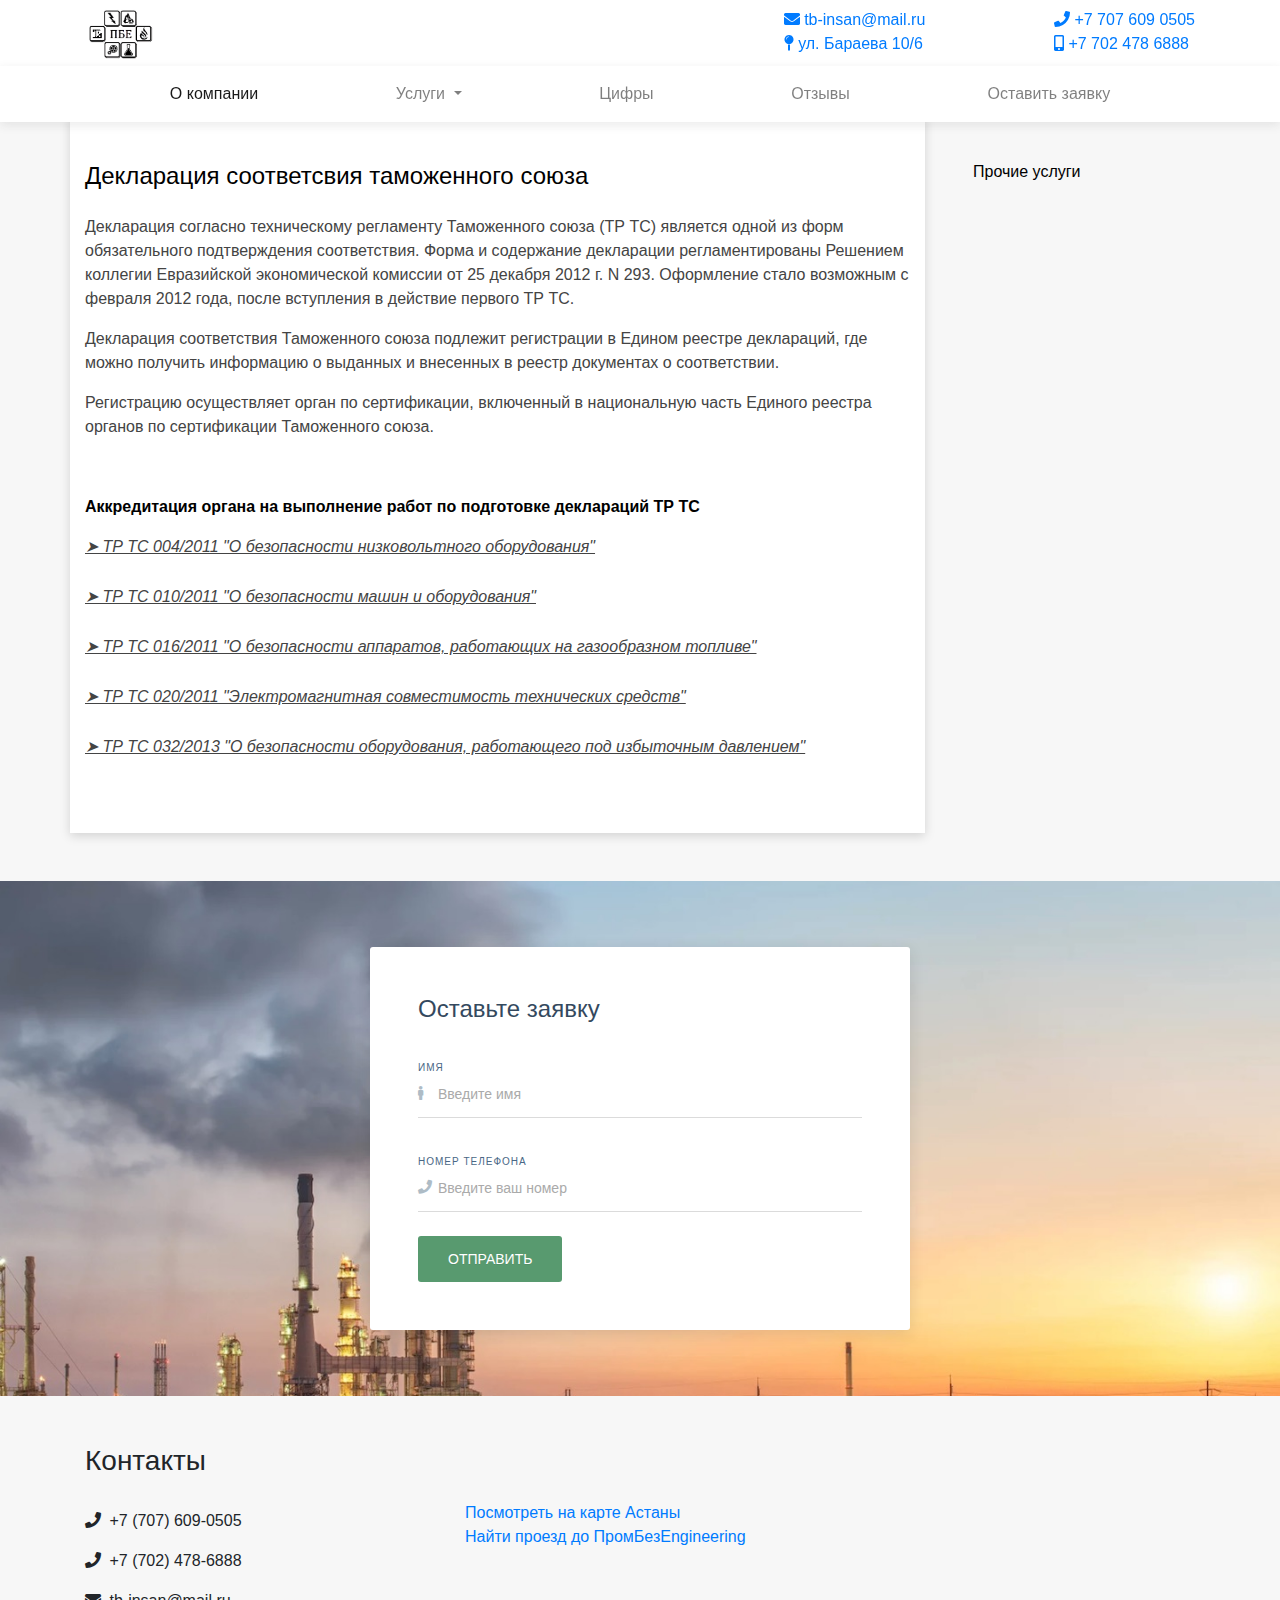
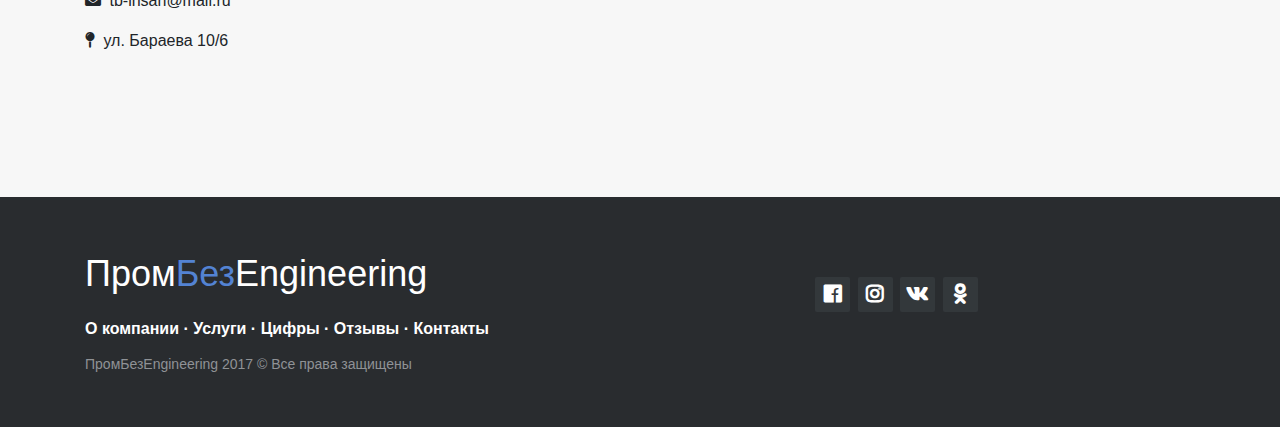
==== commit 17b84882: "heading fixed" ====
--- a/declaratsia-sootvetstviya-tamozhennogo-soyuza.html
+++ b/declaratsia-sootvetstviya-tamozhennogo-soyuza.html
@@ -6,8 +6,16 @@
 <head>
     <meta charset="utf-8">
     <meta http-equiv="X-UA-Compatible" content="IE=edge">
-    <title></title>
-    <meta name="description" content="">
+    <title>ПромБезEngineering - услуги в области промышленности, технической документации, а также аттестации рабочих мест на производстве.</title>
+    <meta property="og:title" content="ПромБезEngineering" />
+    <meta property="og:image" content="http://tb-insan.kz/img/logo.jpg" />
+    <meta property="og:url" content="http://tb-insan.kz" />
+    <meta property="og:site_name" content="ПромБезEngineering" />
+    <meta property="og:description" content="ПромБезEngineering - услуги в области промышленности, технической документации, а также аттестации рабочих мест на производстве." />
+    <meta name="twitter:title" content="ПромБезEngineering" />
+    <meta name="twitter:image" content="http://tb-insan.kz/img/logo.jpg" />
+    <meta name="twitter:url" content="http://tb-insan.kz" />
+    <meta name="description" content="ПромБезEngineering - услуги в области промышленности, технической документации, а также аттестации рабочих мест на производстве.">
     <meta name="viewport" content="width=device-width, initial-scale=1">
 
     <!-- Place favicon.ico and apple-touch-icon.png in the root directory -->
@@ -29,7 +37,7 @@
                 <span class="fas fa-bars"></span>
             </button>
             <div class="logo-container mx-auto ml-md-0 col-4 text-center text-md-left">
-                <a href="index.html"> <img src="img/12.bmp" height="55px"> </a>
+                <a href="index.html"> <img src="img/logo.jpg" height="55px"> </a>
             </div>
             <div class="d-md-flex d-none information-container ml-auto col-6 row mr-0">
                 <div class="social-links ml-auto">
@@ -100,7 +108,6 @@
         </div>
     </nav>
 </header>
-
 
 <section class="service-info pt-5">
     <div class="container">
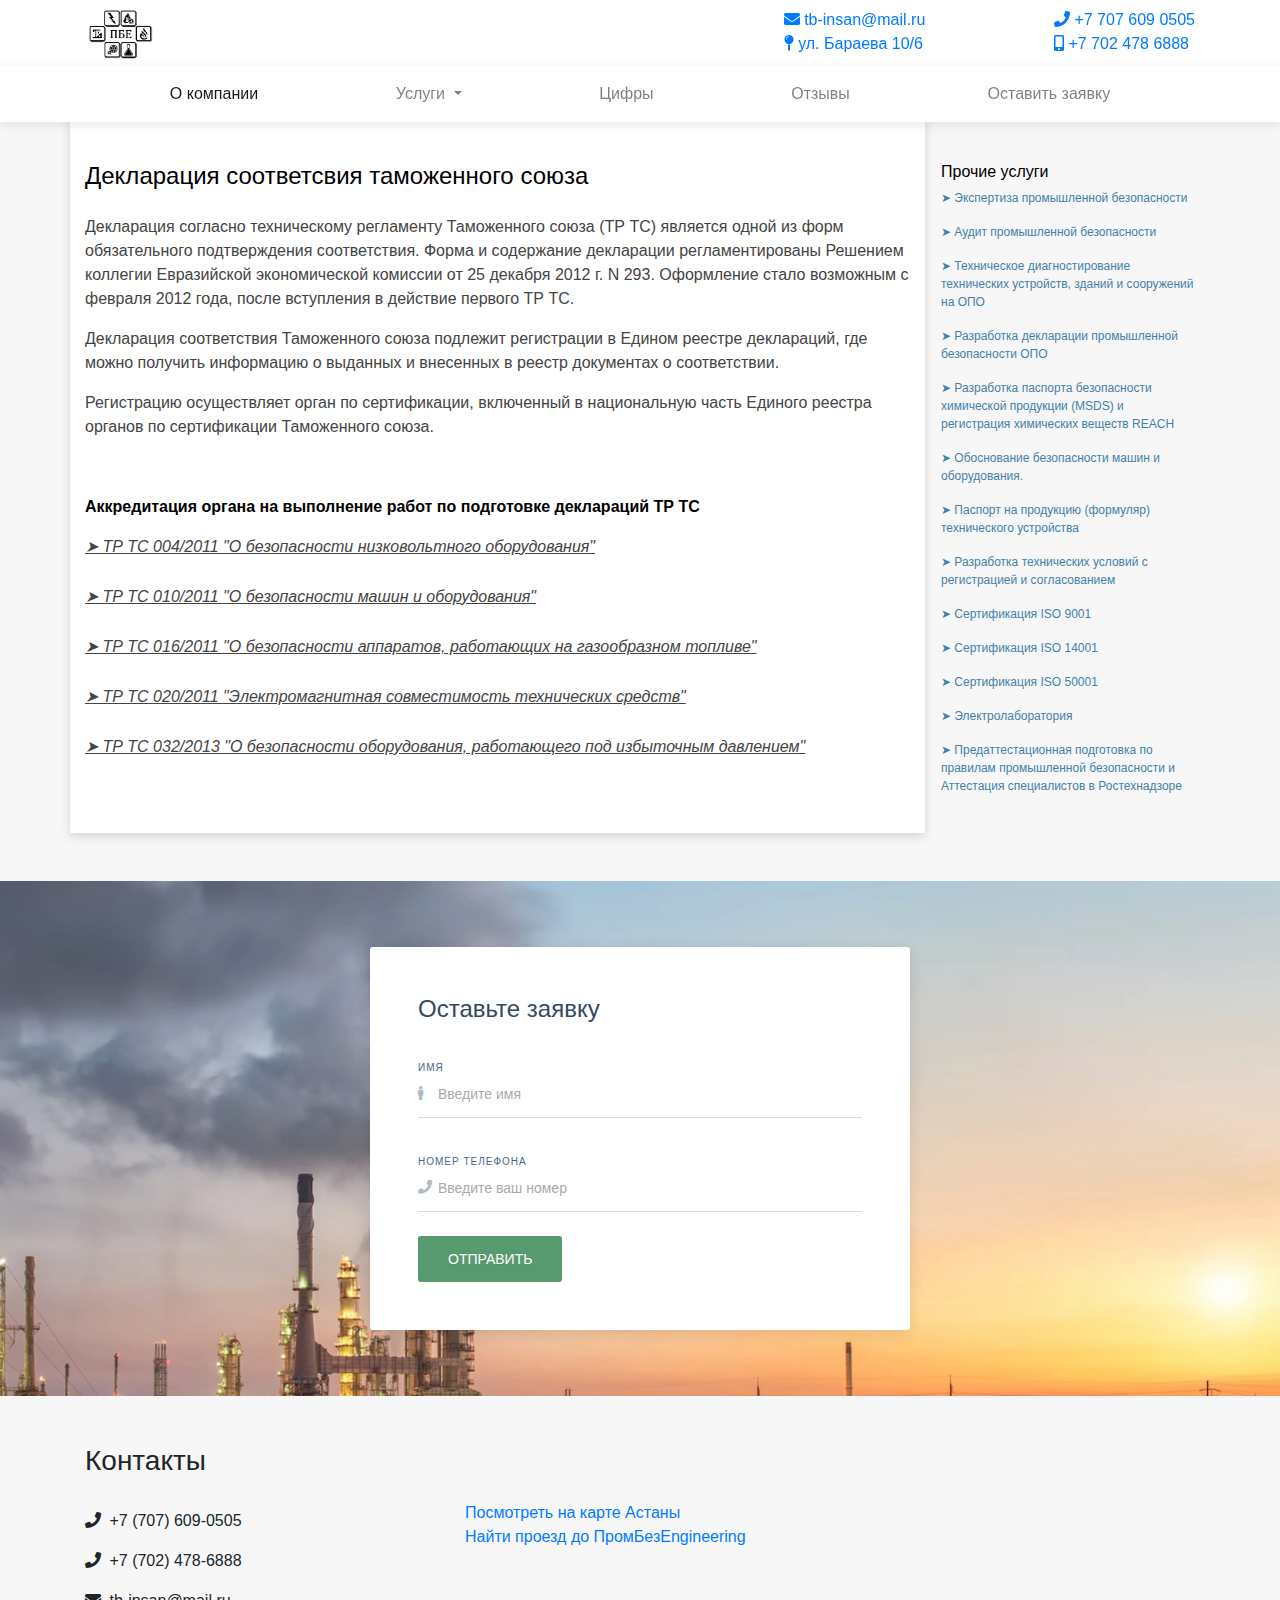
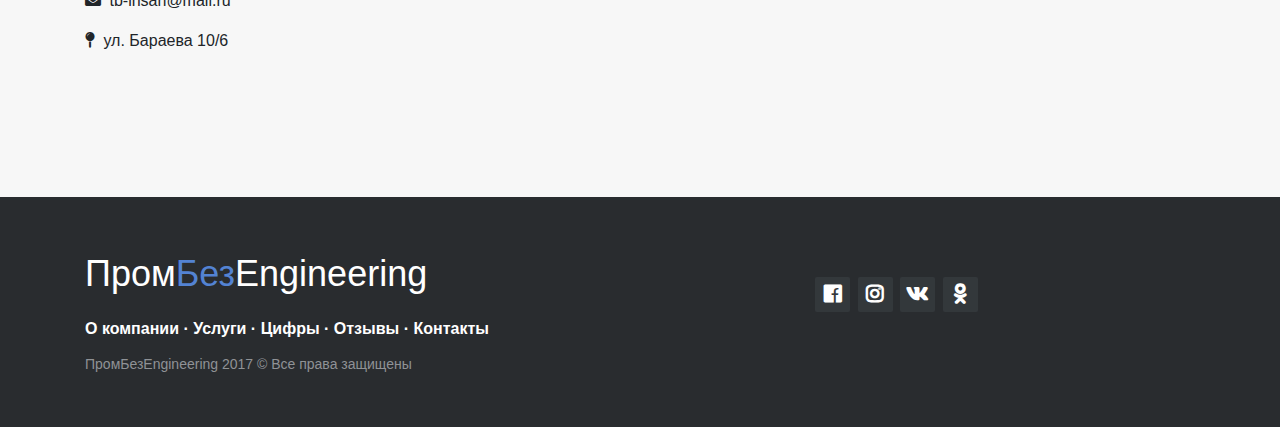
==== commit 12815be2: "Прочие услуги finished" ====
--- a/declaratsia-sootvetstviya-tamozhennogo-soyuza.html
+++ b/declaratsia-sootvetstviya-tamozhennogo-soyuza.html
@@ -630,8 +630,73 @@
                     </ul>
                 </div>
             </div>
-            <div class="col-md-3 py-5 pl-5">
+            <div class="col-md-3 py-5 pl-md-3 extra-services">
                 <h6>Прочие услуги</h6>
+                <p>
+                    <a href="promyshlennaya_bezopasnost.html#EPB">
+                        ➤ Экспертиза промышленной безопасности
+                    </a>
+                </p>
+                <p>
+                    <a href="promyshlennaya_bezopasnost.html#APB">
+                        ➤ Аудит промышленной безопасности
+                    </a>
+                </p>
+                <p>
+                    <a href="promyshlennaya_bezopasnost.html#TDTU">
+                        ➤ Техническое диагностирование технических устройств, зданий и сооружений на ОПО
+                    </a>
+                </p>
+                <p>
+                    <a href="promyshlennaya_bezopasnost.html#RDPB">
+                        ➤ Разработка декларации промышленной безопасности ОПО
+                    </a>
+                </p>
+                <p>
+                    <a href="promyshlennaya_bezopasnost.html#RPBHP">
+                        ➤ Разработка паспорта безопасности химической продукции (MSDS) и регистрация химических веществ REACH
+                    </a>
+                </p>
+                <p>
+                    <a href="promyshlennaya_bezopasnost.html#OBMO">
+                        ➤ Обоснование безопасности машин и оборудования.
+                    </a>
+                </p>
+                <p>
+                    <a href="uslugi.html#PNPTU">
+                        ➤ Паспорт на продукцию (формуляр) технического устройства
+                    </a>
+                </p>
+                <p>
+                    <a href="uslugi.html#RTURS">
+                        ➤ Разработка технических условий с регистрацией и согласованием
+                    </a>
+                </p>
+                <p>
+                    <a href="uslugi.html#SISO9001">
+                        ➤ Сертификация ISO 9001
+                    </a>
+                </p>
+                <p>
+                    <a href="uslugi.html#SISO14001">
+                        ➤ Сертификация ISO 14001
+                    </a>
+                </p>
+                <p>
+                    <a href="uslugi.html#SISO50001">
+                        ➤ Сертификация ISO 50001
+                    </a>
+                </p>
+                <p>
+                    <a href="uslugi.html#Elektro">
+                        ➤ Электролаборатория
+                    </a>
+                </p>
+                <p>
+                    <a href="uslugi.html#Elektro">
+                        ➤ Предаттестационная подготовка по правилам промышленной безопасности и Аттестация специалистов в Ростехнадзоре
+                    </a>
+                </p>
             </div>
         </div>
     </div>
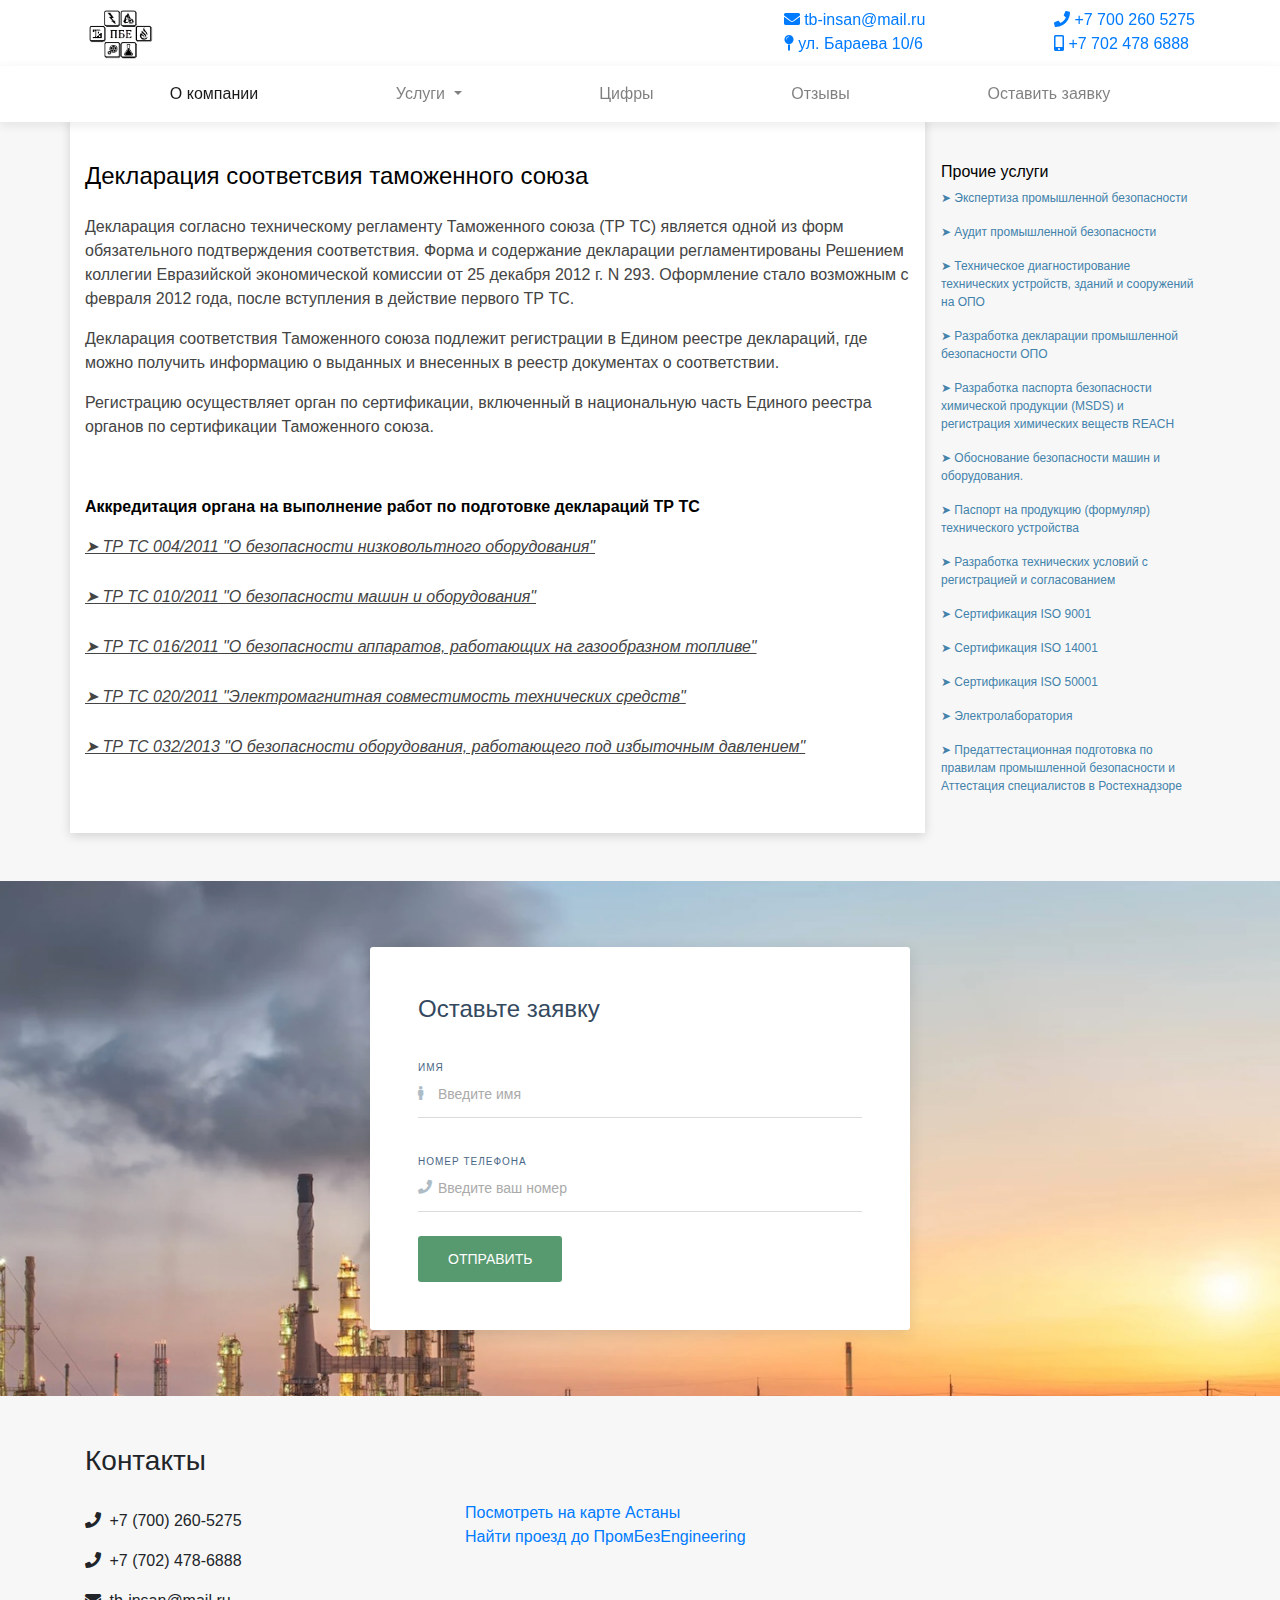
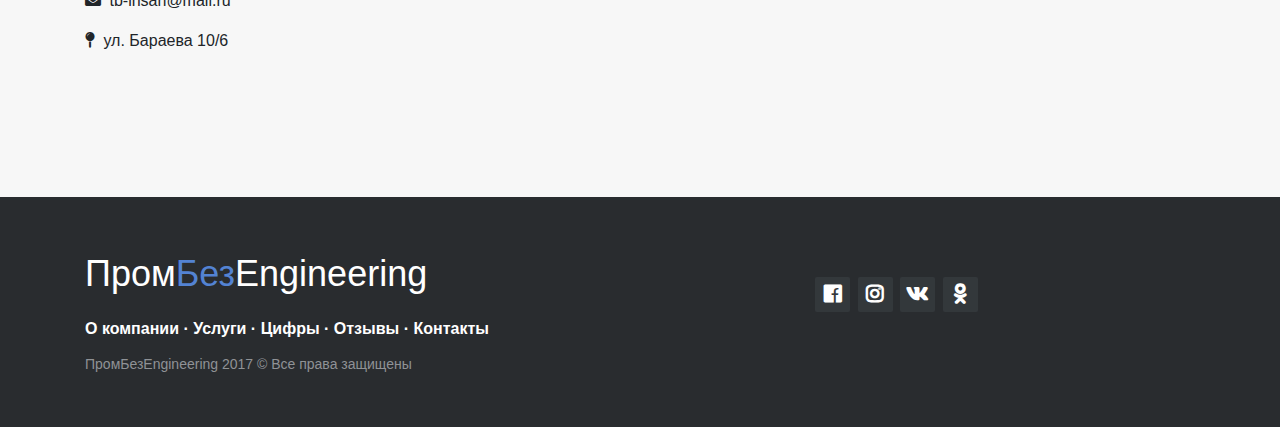
==== commit 5497bc55: "phone changed, numbers deleted" ====
--- a/declaratsia-sootvetstviya-tamozhennogo-soyuza.html
+++ b/declaratsia-sootvetstviya-tamozhennogo-soyuza.html
@@ -56,9 +56,9 @@
                 </div>
                 <div class="contacts ml-auto">
                     <div>
-                        <a href="tel: +77076090505">
+                        <a href="tel: +77002605275">
                             <span class="fas fa-phone"></span>
-                            <span class="d-none d-md-inline">+7 707 609 0505</span>
+                            <span class="d-none d-md-inline">+7 700 260 5275</span>
                         </a>
                     </div>
                     <div>
@@ -736,7 +736,7 @@
             <div class="col-md-4 mt-2">
                 <p>
                     <span class="fa fa-phone mr-1"></span>
-                    <span>+7 (707) 609-0505</span>
+                    <span>+7 (700) 260-5275</span>
                 </p>
                 <p>
                     <span class="fa fa-phone mr-1"></span>
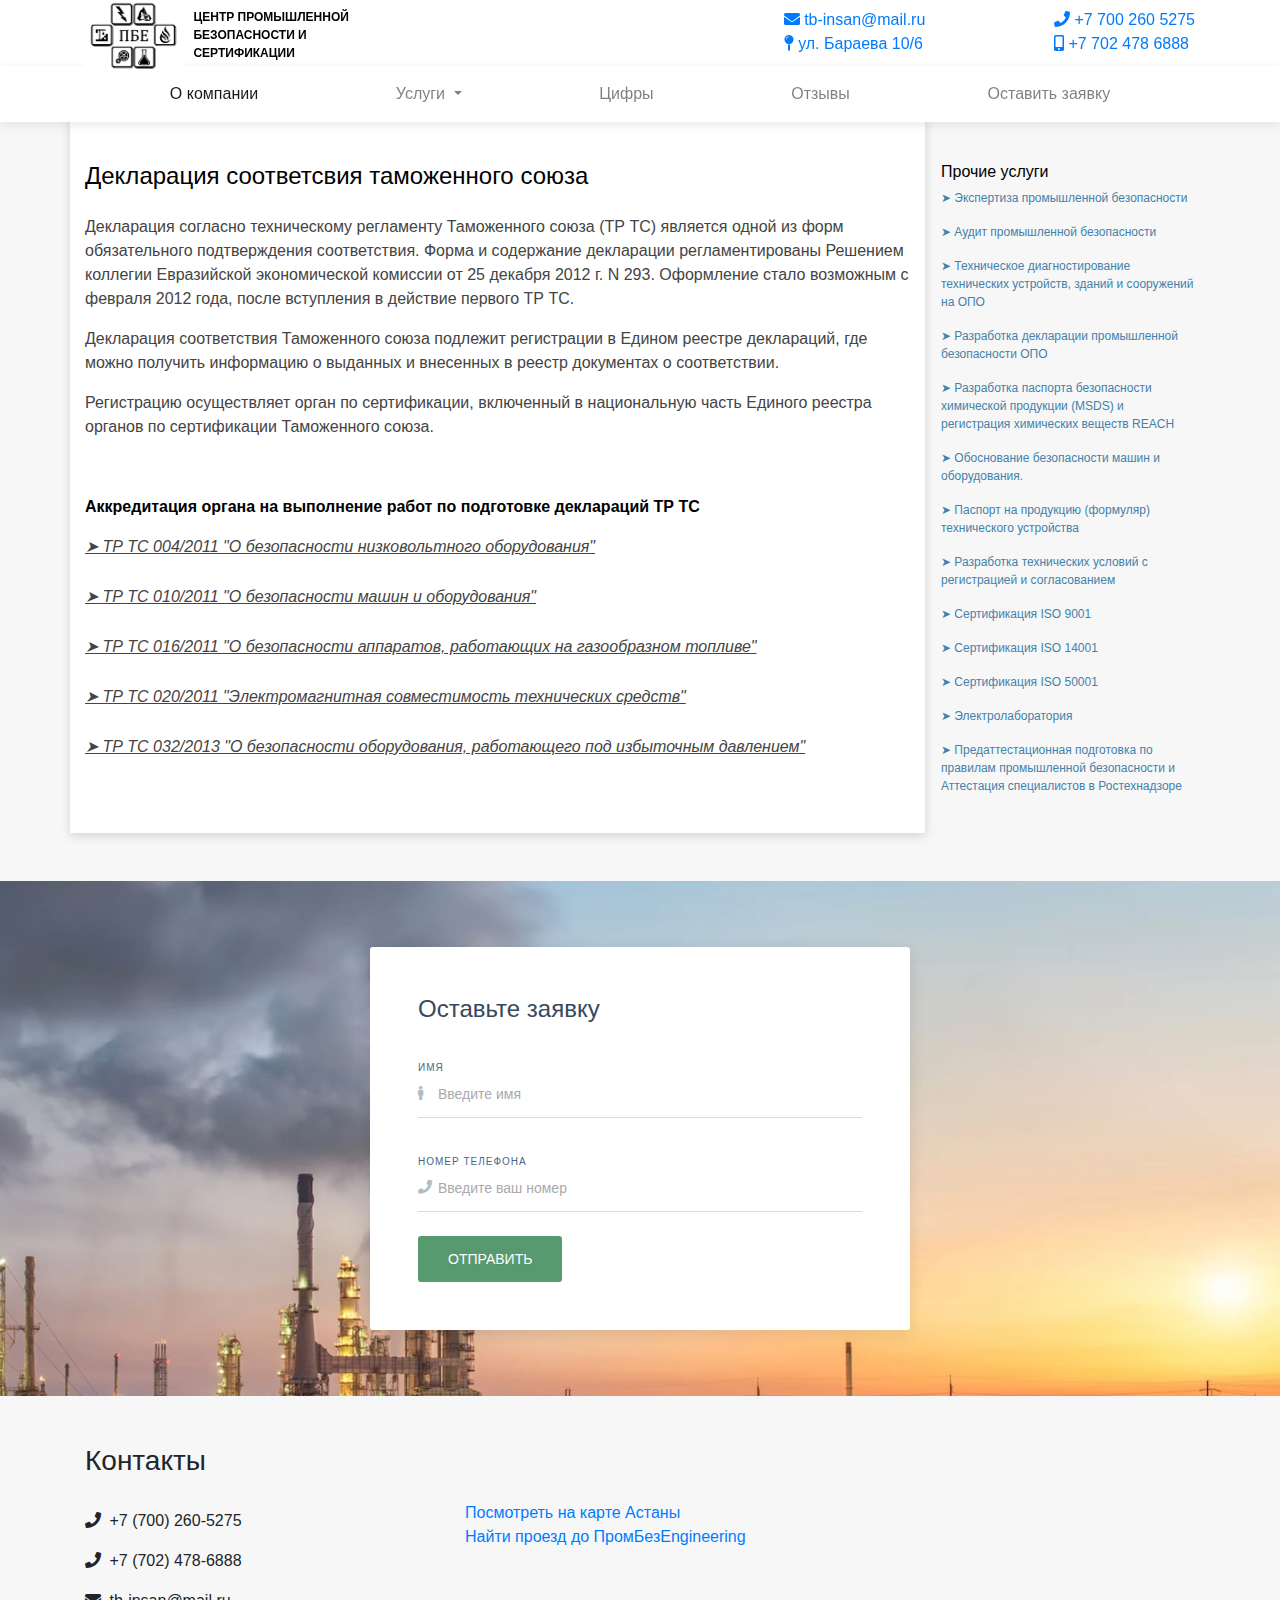
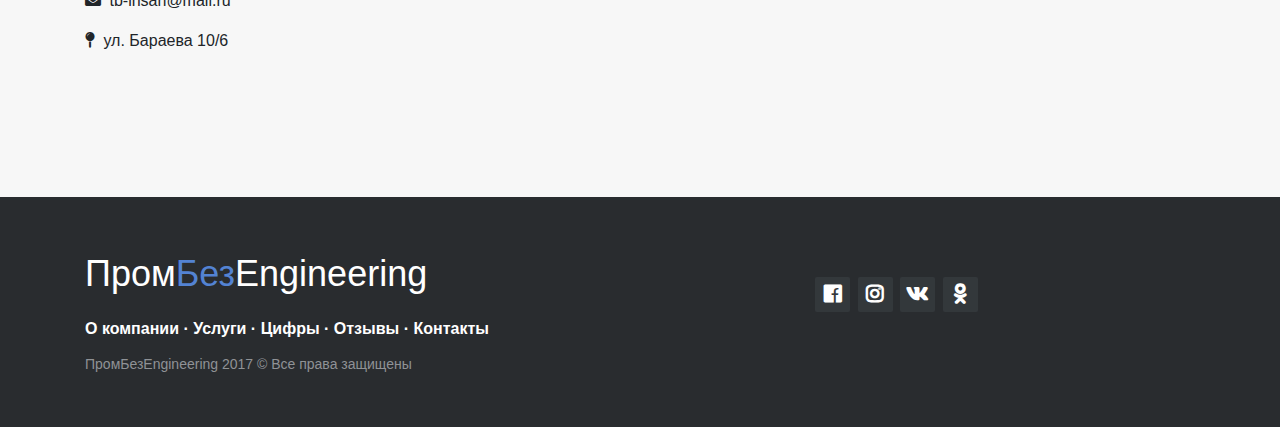
==== commit f11f5144: "Удалены данные о Серконс, Увеличен Логотип" ====
--- a/declaratsia-sootvetstviya-tamozhennogo-soyuza.html
+++ b/declaratsia-sootvetstviya-tamozhennogo-soyuza.html
@@ -31,83 +31,86 @@
 <!--[if lt IE 7]><p class="browsehappy">You are using an <strong>outdated</strong> browser. Please <a href="http://browsehappy.com/">upgrade your browser</a> to improve your experience.</p><![endif]-->
 
 <header class="bg-white">
-    <div class="container py-2" id="top-header">
-        <div class="row">
-            <button class="navbar-toggler d-md-none mr-auto" type="button" data-toggle="collapse" data-target="#navbarSupportedContent" aria-controls="navbarSupportedContent" aria-expanded="false" aria-label="Toggle navigation">
-                <span class="fas fa-bars"></span>
-            </button>
-            <div class="logo-container mx-auto ml-md-0 col-4 text-center text-md-left">
-                <a href="index.html"> <img src="img/logo.jpg" height="55px"> </a>
-            </div>
-            <div class="d-md-flex d-none information-container ml-auto col-6 row mr-0">
-                <div class="social-links ml-auto">
-                    <div>
-                        <a href="mailto: tb-insan@mail.ru">
-                            <span class="fas fa-envelope"></span>
-                            <span class="d-none d-md-inline">tb-insan@mail.ru</span>
-                        </a>
+        <div class="container py-2" id="top-header">
+            <div class="row">
+                <button class="navbar-toggler d-md-none mr-auto" type="button" data-toggle="collapse" data-target="#navbarSupportedContent" aria-controls="navbarSupportedContent" aria-expanded="false" aria-label="Toggle navigation">
+                    <span class="fas fa-bars"></span>
+                </button>
+                <div class="logo-container mx-auto ml-md-0 col-4 text-center text-md-left">
+                    <a href="index.html"> 
+                        <img src="img/logo.jpg"> 
+                        <span>Центр промышленной безопасности и сертификации</span>
+                    </a>
+                </div>
+                <div class="d-md-flex d-none information-container ml-auto col-6 row mr-0">
+                    <div class="social-links ml-auto">
+                        <div>
+                            <a href="mailto: tb-insan@mail.ru">
+                                <span class="fas fa-envelope"></span>
+                                <span class="d-none d-md-inline">tb-insan@mail.ru</span>
+                            </a>
+                        </div>
+                        <div>
+                            <a href="#contacts">
+                                <span class="fas fa-map-pin"></span>
+                                <span class="d-none d-md-inline">ул. Бараева 10/6</span>
+                            </a>
+                        </div>
                     </div>
-                    <div>
-                        <a href="#contacts">
-                            <span class="fas fa-map-pin"></span>
-                            <span class="d-none d-md-inline">ул. Бараева 10/6</span>
-                        </a>
+                    <div class="contacts ml-auto">
+                        <div>
+                            <a href="tel: +77002605275">
+                                <span class="fas fa-phone"></span>
+                                <span class="d-none d-md-inline">+7 700 260 5275</span>
+                            </a>
+                        </div>
+                        <div>
+                            <a href="tel: +77024786888">
+                                <span class="fas fa-mobile-alt"></span>
+                                <span class="d-none d-md-inline">+7 702 478 6888</span>
+                            </a>
+                        </div>
                     </div>
                 </div>
-                <div class="contacts ml-auto">
-                    <div>
-                        <a href="tel: +77002605275">
-                            <span class="fas fa-phone"></span>
-                            <span class="d-none d-md-inline">+7 700 260 5275</span>
-                        </a>
-                    </div>
-                    <div>
-                        <a href="tel: +77024786888">
-                            <span class="fas fa-mobile-alt"></span>
-                            <span class="d-none d-md-inline">+7 702 478 6888</span>
-                        </a>
-                    </div>
-                </div>
-            </div>
-            <div class="d-md-none ml-auto py-2 px-3">
-                <a href="tel: +77024786888">
-                    <span class="fas fa-phone fa-2x"></span>
-                </a>
+                <div class="d-md-none ml-auto py-2 px-3">
+                    <a href="tel: +77024786888">
+                        <span class="fas fa-phone fa-2x"></span>
+                    </a>
+                </div>
             </div>
         </div>
-    </div>
-    <nav class="navbar navbar-expand-md navbar-light p-0">
-        <div class="container">
-            <div class="collapse navbar-collapse px-3 py-2" id="navbarSupportedContent">
-                <ul class="navbar-nav justify-content-around w-100 my-0">
-                    <li class="nav-item active">
-                        <a class="nav-link" href="index.html#home">О компании <span class="sr-only">(current)</span></a>
-                    </li>
-                    <li class="nav-item dropdown">
-                        <a class="nav-link dropdown-toggle" href="#" id="navbarDropdown" role="button" data-toggle="dropdown" aria-haspopup="true" aria-expanded="false">
-                            Услуги
-                        </a>
-                        <div class="dropdown-menu" aria-labelledby="navbarDropdown">
-                            <a class="dropdown-item" href="index.html#service-PS">Подтверждение соответствия</a>
-                            <a class="dropdown-item" href="index.html#service-PB">Промышленная безопасность</a>
-                            <a class="dropdown-item" href="index.html#service-TD">Техническая документация</a>
-                            <a class="dropdown-item" href="index.html#service-ISO">Сертификация ISO</a>
-                        </div>
-                    </li>
-                    <li class="nav-item">
-                        <a class="nav-link" href="index.html#counters">Цифры</a>
-                    </li>
-                    <li class="nav-item">
-                        <a class="nav-link" href="index.html#testimonials">Отзывы</a>
-                    </li>
-                    <li class="nav-item">
-                        <a class="nav-link" href="index.html#feedback">Оставить заявку</a>
-                    </li>
-                </ul>
+        <nav class="navbar navbar-expand-md navbar-light p-0">
+            <div class="container">
+                <div class="collapse navbar-collapse px-3 py-2" id="navbarSupportedContent">
+                    <ul class="navbar-nav justify-content-around w-100 my-0">
+                        <li class="nav-item active">
+                            <a class="nav-link" href="index.html#home">О компании <span class="sr-only">(current)</span></a>
+                        </li>
+                        <li class="nav-item dropdown">
+                            <a class="nav-link dropdown-toggle" href="#" id="navbarDropdown" role="button" data-toggle="dropdown" aria-haspopup="true" aria-expanded="false">
+                                Услуги
+                            </a>
+                            <div class="dropdown-menu" aria-labelledby="navbarDropdown">
+                                <a class="dropdown-item" href="index.html#service-PS">Подтверждение соответствия</a>
+                                <a class="dropdown-item" href="index.html#service-PB">Промышленная безопасность</a>
+                                <a class="dropdown-item" href="index.html#service-TD">Техническая документация</a>
+                                <a class="dropdown-item" href="index.html#service-ISO">Сертификация ISO</a>
+                            </div>
+                        </li>
+                        <li class="nav-item">
+                            <a class="nav-link" href="index.html#counters">Цифры</a>
+                        </li>
+                        <li class="nav-item">
+                            <a class="nav-link" href="index.html#testimonials">Отзывы</a>
+                        </li>
+                        <li class="nav-item">
+                            <a class="nav-link" href="index.html#feedback">Оставить заявку</a>
+                        </li>
+                    </ul>
+                </div>
             </div>
-        </div>
-    </nav>
-</header>
+        </nav>
+    </header>
 
 <section class="service-info pt-5">
     <div class="container">
@@ -473,9 +476,6 @@
                         Технический регламент Таможенного союза ТР ТС 020/2011 "Электромагнитная совместимость технических средств" распространяется на выпускаемые в обращение на единой таможенной территории Таможенного союза технические средства, способные создавать электромагнитные помехи и (или) качество функционирования которых зависит от воздействия внешних электромагнитных помех.
                     </p>
                     <p>
-                        Выдавать сертификат соответствия и регистрировать декларации на соответствие требованиям ТР ТС 020/2011 могут только аккредитованные органы. В состав группы компаний «СЕРКОНС» входят аккредитованный Федеральной службой по аккредитации орган по сертификации продукции ООО «ПромМаш Тест» и испытательный центр, имеющие все необходимые аттестаты и полный комплекс полномочий для выполнения работ по оформлению документов, подтверждающих соответствие продукции требованиям таможенного регламента.
-                    </p>
-                    <p>
                         Воспользовавшись нашими услугами, вы можете получить сертификат или декларацию соответствия на продукцию, выпускаемую серийно, партию продукции или единичное изделие.
                     </p>
                     <h5>Собственная лаборатория по сертификации ТР ТС 020/2011</h5>
--- a/css/main.css
+++ b/css/main.css
@@ -13,6 +13,21 @@
     z-index: 1000;
     box-shadow: 0 3px 15px rgba(0,0,0,.1);
 }
+header .logo-container img {
+    float: left;
+    margin-top: -8px;
+    height: 75px;
+}
+header .logo-container span {
+    color: #000;
+    text-transform: uppercase;
+    font-size: 12px;
+    padding-left: 10px;
+    display: block;
+    float: left;
+    font-weight: bold;
+    width: 180px;
+}
 .scroll-view {
     background-color: white;
     box-shadow: 0 3px 10px rgba(0,0,0,.15);
@@ -26,9 +41,13 @@
 .navbar {
     background-color: #fff;
     box-shadow: 0 3px 10px rgba(50,50,50,.1);
+    position: relative;
+    z-index: 99;
 }
 #top-header{
     height: 66px;
+    position: relative;
+    z-index: 100;
 }
 #home {
     height: 100vh;
@@ -188,6 +207,7 @@
     -moz-border-radius: 50%;
     -ms-border-radius: 50%;
     border-radius: 50%;
+    box-shadow: 0 3px 10px rgba(0,0,0,.2);
 }
 
 #testimonials .box-testimony .author p {
@@ -417,6 +437,14 @@
 /* If you don't want the footer to be responsive, remove these media queries */
 
 @media (max-width: 880px) {
+    header .logo-container img {
+        float: left;
+        margin-top: -3px;
+        height: 57px;
+    }
+    header .logo-container span {
+        display: none;
+    } 
 
     .footer-distributed{
         font: bold 14px sans-serif;
